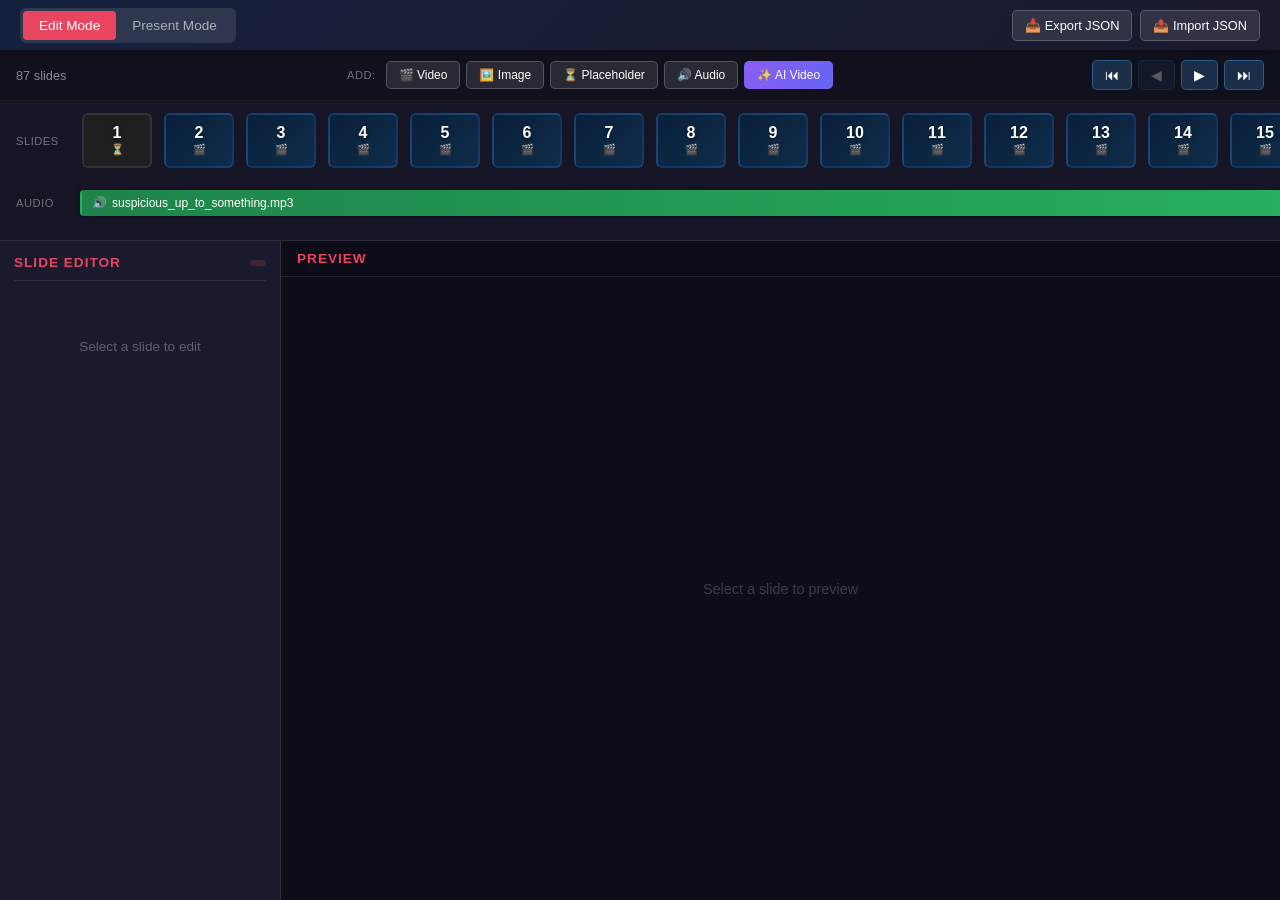
==== index.html @ 9a5fd5a0 "Add auto-advance option for video slides - Add checkbox to enable auto-advance when video finishes p" ====
<!DOCTYPE html>
<html lang="en">
<head>
  <meta charset="utf-8">
  <title>Simple Presentation App</title>
  <link rel="stylesheet" href="app.css">
</head>
<body>
  <!-- Mode Toggle and Controls -->
  <div id="controls">
    <div id="mode-toggle">
      <button id="editModeBtn" class="mode-btn active">Edit Mode</button>
      <button id="presentModeBtn" class="mode-btn">Present Mode</button>
    </div>
    <div id="present-controls" style="display: none;">
      <button id="startBtn">Start Presentation</button>
      <button id="presenterBtn">Open Presenter View</button>
      <div class="subtitle-settings">
        <label class="subtitle-toggle">
          <input type="checkbox" id="subtitlesEnabled">
          <span class="toggle-slider"></span>
          <span class="toggle-label">Live Subtitles</span>
        </label>
        <label class="subtitle-toggle offline-toggle">
          <input type="checkbox" id="offlineModeEnabled">
          <span class="toggle-slider small"></span>
          <span class="toggle-label small">Offline Mode</span>
        </label>
        <span id="subtitle-status" class="subtitle-status"></span>
      </div>
    </div>
    <div id="edit-controls">
      <button id="exportBtn">📥 Export JSON</button>
      <button id="importBtn">📤 Import JSON</button>
      <input type="file" id="importInput" accept=".json" style="display: none;">
    </div>
  </div>

  <!-- Edit Mode Container -->
  <div id="edit-mode">
    <!-- Top Section: Timeline -->
    <div id="timeline-section">
      <!-- Toolbar -->
      <div id="timeline-toolbar">
        <div id="toolbar-left">
          <span id="slide-count-display">0 slides</span>
        </div>
        <div id="toolbar-center">
          <div class="toolbar-group">
            <span class="toolbar-label">Add:</span>
            <button id="addVideoBtn" class="toolbar-btn video" title="Add Video Slide">🎬 Video</button>
            <button id="addImageBtn" class="toolbar-btn image" title="Add Image Slide">🖼️ Image</button>
            <button id="addPlaceholderBtn" class="toolbar-btn placeholder" title="Add Placeholder">⏳ Placeholder</button>
            <button id="addAudioBtn" class="toolbar-btn audio" title="Add Audio Track">🔊 Audio</button>
            <button id="generateVideoBtn" class="toolbar-btn ai-video" title="Generate AI Video">✨ AI Video</button>
          </div>
        </div>
        <div id="toolbar-right">
          <div class="toolbar-group" id="nav-controls">
            <button id="navFirstBtn" class="toolbar-btn nav" title="First slide">⏮</button>
            <button id="navPrevBtn" class="toolbar-btn nav" title="Previous slide">◀</button>
            <button id="navNextBtn" class="toolbar-btn nav" title="Next slide">▶</button>
            <button id="navLastBtn" class="toolbar-btn nav" title="Last slide">⏭</button>
          </div>
        </div>
      </div>
      
      <!-- Timeline Area -->
      <div id="timeline-scroll-area">
        <!-- Slides Row -->
        <div id="slides-row">
          <div class="timeline-row-label">Slides</div>
          <div id="slides-timeline"></div>
        </div>
        
        <!-- Audio Row -->
        <div id="audio-row">
          <div class="timeline-row-label">Audio</div>
          <div id="audio-timeline-wrapper">
            <div id="audio-timeline"></div>
          </div>
        </div>
      </div>
    </div>
    
    <!-- Bottom Section: Editor + Preview -->
    <div id="workspace-section">
      <!-- Editor Panel -->
      <div id="editor-panel">
        <div id="slide-editor">
          <div id="editor-header">
            <h2>Slide Editor</h2>
            <span id="slide-position-badge"></span>
          </div>
          <div id="editor-placeholder">
            <p>Select a slide to edit</p>
          </div>
          <form id="slide-form" style="display: none;">
            <div class="form-group">
              <label for="slide-type">Type</label>
              <select id="slide-type">
                <option value="video">Video</option>
                <option value="image">Image</option>
                <option value="placeholder">Placeholder</option>
              </select>
            </div>
            <div class="form-group" id="src-group">
              <label for="slide-src">Source Path</label>
              <input type="text" id="slide-src" placeholder="media/video/example.m4v">
            </div>
            <div class="form-group" id="placeholder-group" style="display: none;">
              <label for="placeholder-title">Title</label>
              <input type="text" id="placeholder-title" placeholder="Coming Soon...">
              <label for="placeholder-text" style="margin-top: 8px;">Body Text</label>
              <textarea id="placeholder-text" rows="3" placeholder="Additional text for the slide..."></textarea>
              <label for="placeholder-color" style="margin-top: 8px;">Background Color</label>
              <input type="color" id="placeholder-color" value="#333333">
              <button type="button" id="convertToVideoBtn" class="convert-video-btn">
                <span class="btn-icon">✨</span> Generate AI Video for this Slide
              </button>
            </div>
            <div class="form-group" id="zoompan-group" style="display: none;">
              <label class="checkbox-label">
                <input type="checkbox" id="slide-zoompan"> Slow zoom effect (Ken Burns)
              </label>
            </div>
            <div class="form-group">
              <label for="slide-notes">Speaker Notes</label>
              <textarea id="slide-notes" rows="4" placeholder="Speaker notes..."></textarea>
            </div>
            <div class="form-group" id="loop-group">
              <label class="checkbox-label">
                <input type="checkbox" id="slide-loop"> Loop media
              </label>
            </div>
            <div class="form-group" id="auto-advance-group" style="display: none;">
              <label class="checkbox-label">
                <input type="checkbox" id="slide-auto-advance"> Auto-advance when video ends
              </label>
              <p class="form-help-text">Automatically move to next slide when this video finishes playing</p>
            </div>
            <div class="form-group" id="video-volume-group" style="display: none;">
              <label for="video-volume">Volume</label>
              <div class="audio-volume-row">
                <input type="range" id="video-volume" min="0" max="200" value="100">
                <span id="video-volume-value">100%</span>
              </div>
              <p class="audio-volume-help">Adjust playback volume (0-200%)</p>
            </div>
            <div class="form-group" id="edit-video-group" style="display: none;">
              <button type="button" id="editVideoBtn" class="edit-video-btn">
                <span class="btn-icon">🎬</span> Edit Video
              </button>
            </div>
            <div class="form-actions">
              <button type="submit" class="save-btn">Save</button>
              <button type="button" id="deleteSlideBtn" class="delete-btn">Delete</button>
            </div>
          </form>
        </div>
        
        <!-- Audio Editor -->
        <div id="audio-editor" style="display: none;">
          <div id="editor-header">
            <h2>Audio Track</h2>
          </div>
          <form id="audio-form">
            <div class="form-group">
              <label for="audio-src">Source Path</label>
              <input type="text" id="audio-src" placeholder="media/audio/example.mp3">
            </div>
            <div class="form-row">
              <div class="form-group">
                <label for="audio-start">Start Slide</label>
                <input type="number" id="audio-start" min="1" value="1">
              </div>
              <div class="form-group">
                <label for="audio-end">End Slide</label>
                <input type="number" id="audio-end" min="1" value="1">
              </div>
            </div>
            <div class="form-group">
              <label class="checkbox-label">
                <input type="checkbox" id="audio-loop"> Loop
              </label>
            </div>
            <div class="form-group" id="audio-volume-group">
              <label for="audio-volume">Volume</label>
              <div class="audio-volume-row">
                <input type="range" id="audio-volume" min="0" max="200" value="100">
                <span id="audio-volume-value">100%</span>
              </div>
              <p class="audio-volume-help">Adjust playback volume (0-200%)</p>
            </div>
            <div class="form-group" id="audio-fade-group">
              <label>Audio Fades</label>
              <div class="audio-fade-row">
                <div class="audio-fade-control">
                  <label for="audio-fade-in">Fade In</label>
                  <div class="audio-fade-input-row">
                    <input type="number" id="audio-fade-in" min="0" max="10" step="0.1" value="0.5">
                    <span class="audio-fade-unit">sec</span>
                  </div>
                </div>
                <div class="audio-fade-control">
                  <label for="audio-fade-out">Fade Out</label>
                  <div class="audio-fade-input-row">
                    <input type="number" id="audio-fade-out" min="0" max="10" step="0.1" value="0.5">
                    <span class="audio-fade-unit">sec</span>
                  </div>
                </div>
              </div>
              <p class="audio-volume-help">Duration of volume transitions when audio starts/stops (0 = no fade)</p>
            </div>
            <div class="form-actions">
              <button type="submit" class="save-btn">Save</button>
              <button type="button" id="deleteAudioBtn" class="delete-btn">Delete</button>
            </div>
          </form>
        </div>
      </div>
      
      <!-- Preview Panel (Large) -->
      <div id="preview-panel">
        <div id="preview-header">
          <h2>Preview</h2>
        </div>
        <div id="preview-container">
          <p class="preview-placeholder">Select a slide to preview</p>
        </div>
        <!-- Audio Preview (shown when audio track selected) -->
        <div id="audio-preview-container" style="display: none;">
          <audio id="audio-preview" controls></audio>
        </div>
      </div>
    </div>
  </div>

  <!-- Main presentation container -->
  <div id="presentation">
    <!-- Slide content container -->
    <div id="slide-content"></div>
    <!-- Live subtitles overlay -->
    <div id="subtitle-overlay" class="subtitle-overlay" style="display: none;">
      <div id="subtitle-container" class="subtitle-container">
        <div id="subtitle-text" class="subtitle-text"></div>
      </div>
    </div>
  </div>

  <!-- API Key Dialog -->
  <div id="api-key-dialog" class="modal-overlay" style="display: none;">
    <div class="modal-content api-key-modal">
      <div class="modal-icon">🔑</div>
      <h2>Veo API Key Required</h2>
      <p>To generate videos with Veo, please enter your Google AI API key with billing enabled.</p>
      <p class="api-key-links">
        <a href="https://ai.google.dev/gemini-api/docs/billing" target="_blank" rel="noopener noreferrer">How to enable billing</a> | 
        <a href="https://ai.google.dev/gemini-api/docs/pricing#veo-3" target="_blank" rel="noopener noreferrer">Veo pricing</a>
      </p>
      <input type="password" id="api-key-input" placeholder="Enter your API key..." autocomplete="off">
      <div class="modal-actions">
        <button id="api-key-cancel" class="modal-btn cancel">Cancel</button>
        <button id="api-key-save" class="modal-btn primary">Save & Continue</button>
      </div>
    </div>
  </div>

  <!-- Video Generation Modal -->
  <div id="video-gen-modal" class="modal-overlay" style="display: none;">
    <div class="modal-content video-gen-modal">
      <div class="modal-header">
        <h2>🎬 Generate AI Video</h2>
        <button id="video-gen-close" class="modal-close-btn">&times;</button>
      </div>
      
      <!-- Idle State: Prompt Form -->
      <div id="vg-idle-state" class="vg-state">
        <div class="vg-form-group">
          <label for="vg-prompt">Video Prompt</label>
          <textarea id="vg-prompt" rows="3" placeholder="Describe the video you want to generate..."></textarea>
        </div>
        
        <div class="vg-options">
          <div class="vg-option-group">
            <label for="vg-model">Model</label>
            <select id="vg-model">
              <option value="veo-3.1-fast-generate-preview">Fast (Veo 3.1)</option>
              <option value="veo-3.1-generate-preview">High Quality (Veo 3.1)</option>
            </select>
          </div>
          <div class="vg-option-group">
            <label for="vg-aspect">Aspect Ratio</label>
            <select id="vg-aspect">
              <option value="16:9">Landscape (16:9)</option>
              <option value="9:16">Portrait (9:16)</option>
            </select>
          </div>
          <div class="vg-option-group">
            <label for="vg-resolution">Resolution</label>
            <select id="vg-resolution">
              <option value="720p">720p</option>
              <option value="1080p">1080p</option>
              <option value="4k">4K</option>
            </select>
          </div>
        </div>
        
        <div class="modal-actions">
          <button id="vg-generate-btn" class="modal-btn primary">
            <span class="btn-icon">✨</span> Generate Video
          </button>
        </div>
      </div>
      
      <!-- Loading State -->
      <div id="vg-loading-state" class="vg-state" style="display: none;">
        <div class="vg-loading">
          <div class="vg-spinner"></div>
          <h3>Generating your video...</h3>
          <p id="vg-loading-status">This may take a few minutes. Please wait.</p>
        </div>
      </div>
      
      <!-- Preview State -->
      <div id="vg-preview-state" class="vg-state" style="display: none;">
        <div class="vg-preview-container">
          <video id="vg-preview-video" controls autoplay loop></video>
        </div>
        <p class="vg-preview-info">Preview your generated video. Click "Add to Deck" to download and add it to your presentation.</p>
        <div class="modal-actions">
          <button id="vg-regenerate-btn" class="modal-btn secondary">
            <span class="btn-icon">🔄</span> Regenerate
          </button>
          <button id="vg-confirm-btn" class="modal-btn primary">
            <span class="btn-icon">✅</span> Add to Deck
          </button>
        </div>
      </div>
      
      <!-- Error State -->
      <div id="vg-error-state" class="vg-state" style="display: none;">
        <div class="vg-error">
          <div class="vg-error-icon">❌</div>
          <h3>Generation Failed</h3>
          <p id="vg-error-message">An error occurred while generating the video.</p>
        </div>
        <div class="modal-actions">
          <button id="vg-try-again-btn" class="modal-btn primary">Try Again</button>
        </div>
      </div>
    </div>
  </div>

  <!-- Add to Deck Confirmation Modal -->
  <div id="add-to-deck-modal" class="modal-overlay" style="display: none;">
    <div class="modal-content add-deck-modal">
      <div class="modal-icon">📁</div>
      <h2>Video Downloaded!</h2>
      <p>Your video has been downloaded to your Downloads folder.</p>
      <p class="add-deck-instructions">To add it to your presentation:</p>
      <ol class="add-deck-steps">
        <li>Move the downloaded video to <code>media/video/</code> folder</li>
        <li>Update the slide's source path to match the filename</li>
      </ol>
      <div class="vg-form-group">
        <label for="add-deck-filename">Suggested filename:</label>
        <input type="text" id="add-deck-filename" readonly>
      </div>
      <div class="modal-actions">
        <button id="add-deck-done-btn" class="modal-btn primary">Done</button>
      </div>
    </div>
  </div>

  <!-- Video Edit Modal -->
  <div id="video-edit-modal" class="modal-overlay" style="display: none;">
    <div class="modal-content video-edit-modal">
      <div class="modal-header">
        <h2>🎬 Edit Video</h2>
        <button id="video-edit-close" class="modal-close-btn">&times;</button>
      </div>
      
      <!-- Loading FFmpeg -->
      <div id="ve-loading-ffmpeg" class="ve-state">
        <div class="vg-loading">
          <div class="vg-spinner"></div>
          <h3>Loading FFmpeg...</h3>
          <p id="ve-ffmpeg-status">Initializing video editor...</p>
        </div>
      </div>
      
      <!-- Editor State -->
      <div id="ve-editor-state" class="ve-state" style="display: none;">
        <div class="ve-preview-section">
          <div class="ve-video-container">
            <video id="ve-preview-video" controls></video>
            <!-- Text overlay preview (draggable) -->
            <div id="ve-text-overlay" class="ve-text-overlay" style="display: none;">
              <span id="ve-text-overlay-content">Sample Text</span>
            </div>
          </div>
          <p class="ve-drag-hint" id="ve-drag-hint" style="display: none;">Drag the text to position it</p>
        </div>
        
        <div class="ve-controls">
          <!-- Text Overlay Section -->
          <div class="ve-section-header">
            <span class="ve-label-icon">✏️</span> Text Overlay
            <label class="ve-toggle-label">
              <input type="checkbox" id="ve-text-enabled">
              <span>Enable</span>
            </label>
          </div>
          
          <div id="ve-text-options" class="ve-text-options" style="display: none;">
            <div class="ve-control-group">
              <label for="ve-text-input">Text</label>
              <input type="text" id="ve-text-input" placeholder="Enter overlay text...">
            </div>
            
            <div class="ve-control-group">
              <label for="ve-font-family">Font</label>
              <select id="ve-font-family">
                <optgroup label="Sans-Serif">
                  <option value="Roboto-Bold.ttf">Roboto Bold</option>
                  <option value="Roboto-Regular.ttf">Roboto Regular</option>
                  <option value="OpenSans-Bold.ttf">Open Sans Bold</option>
                  <option value="Lato-Bold.ttf">Lato Bold</option>
                  <option value="Montserrat-Bold.ttf">Montserrat Bold</option>
                  <option value="Montserrat-Regular.ttf">Montserrat Regular</option>
                  <option value="SourceSansPro-Bold.ttf">Source Sans Bold</option>
                </optgroup>
                <optgroup label="Display">
                  <option value="Oswald-Bold.ttf">Oswald Bold</option>
                </optgroup>
                <optgroup label="Script">
                  <option value="Pacifico-Regular.ttf">Pacifico</option>
                </optgroup>
              </select>
            </div>
            
            <div class="ve-control-row ve-four-col">
              <div class="ve-control-group">
                <label for="ve-font-size">Size (px)</label>
                <input type="number" id="ve-font-size" min="12" max="200" value="48" step="1">
              </div>
              
              <div class="ve-control-group">
                <label for="ve-font-color">Color</label>
                <input type="color" id="ve-font-color" value="#ffffff">
              </div>
              
              <div class="ve-control-group">
                <label for="ve-border-size">Border</label>
                <input type="number" id="ve-border-size" min="0" max="10" value="3" step="1">
              </div>
              
              <div class="ve-control-group">
                <label class="ve-checkbox-label">
                  <input type="checkbox" id="ve-text-border" checked>
                  <span>On</span>
                </label>
              </div>
            </div>
            
            <div class="ve-control-row">
              <div class="ve-control-group">
                <label for="ve-text-x">X Position</label>
                <div class="ve-slider-row">
                  <input type="range" id="ve-text-x" min="0" max="100" value="50">
                  <span id="ve-text-x-value">50%</span>
                </div>
              </div>
              <div class="ve-control-group">
                <label for="ve-text-y">Y Position</label>
                <div class="ve-slider-row">
                  <input type="range" id="ve-text-y" min="0" max="100" value="50">
                  <span id="ve-text-y-value">50%</span>
                </div>
              </div>
            </div>
          </div>
        </div>
        
        <div class="modal-actions">
          <button id="ve-cancel-btn" class="modal-btn cancel">Cancel</button>
          <button id="ve-apply-btn" class="modal-btn primary">
            <span class="btn-icon">⚙️</span> Apply & Download
          </button>
        </div>
        <p class="ve-help-text">Enable text overlay and click Apply to process the video with FFmpeg. Volume can be adjusted in the slide editor.</p>
      </div>
      
      <!-- Processing State -->
      <div id="ve-processing-state" class="ve-state" style="display: none;">
        <div class="vg-loading">
          <div class="vg-spinner"></div>
          <h3>Processing Video...</h3>
          <p id="ve-processing-status">This may take a few minutes depending on video length.</p>
          <div class="ve-progress-bar">
            <div id="ve-progress-fill" class="ve-progress-fill"></div>
          </div>
          <span id="ve-progress-text">0%</span>
        </div>
      </div>
      
      <!-- Complete State -->
      <div id="ve-complete-state" class="ve-state" style="display: none;">
        <div class="ve-complete">
          <div class="modal-icon">✅</div>
          <h3>Video Processed!</h3>
          <p>Your edited video has been downloaded.</p>
          <p class="ve-complete-instructions">Replace the original video file with the downloaded one to apply changes.</p>
          <div class="vg-form-group">
            <label>Original file location:</label>
            <input type="text" id="ve-original-path" readonly>
          </div>
        </div>
        <div class="modal-actions">
          <button id="ve-done-btn" class="modal-btn primary">Done</button>
        </div>
      </div>
      
      <!-- Error State -->
      <div id="ve-error-state" class="ve-state" style="display: none;">
        <div class="vg-error">
          <div class="vg-error-icon">❌</div>
          <h3>Processing Failed</h3>
          <p id="ve-error-message">An error occurred while processing the video.</p>
        </div>
        <div class="modal-actions">
          <button id="ve-error-retry-btn" class="modal-btn primary">Try Again</button>
        </div>
      </div>
    </div>
  </div>

  <!-- FFmpeg.wasm for video/audio editing (local files) -->
  <script src="lib/ffmpeg/ffmpeg.js"></script>
  
  
  <!-- Live subtitles using Whisper + WebGPU (offline capable) -->
  <script src="subtitles.js"></script>
  
  <script src="app.js"></script>
</body>
</html>
---- app.css ----
/* Global Styles */
html, body {
  margin: 0;
  padding: 0;
  height: 100%;
  width: 100%;
  font-family: -apple-system, BlinkMacSystemFont, 'Segoe UI', Roboto, Oxygen, Ubuntu, sans-serif;
  box-sizing: border-box;
}

*, *::before, *::after {
  box-sizing: inherit;
}

body {
  background-color: #1a1a2e;
  color: white;
}

/* ============================================
   Top Controls Bar
   ============================================ */
#controls {
  position: fixed;
  top: 0;
  left: 0;
  right: 0;
  z-index: 3000;
  background: linear-gradient(135deg, #16213e 0%, #1a1a2e 100%);
  padding: 10px 20px;
  display: flex;
  align-items: center;
  gap: 20px;
  box-shadow: 0 2px 10px rgba(0, 0, 0, 0.3);
  height: 50px;
}

#mode-toggle {
  display: flex;
  background: rgba(255, 255, 255, 0.1);
  border-radius: 6px;
  padding: 3px;
}

.mode-btn {
  padding: 7px 16px;
  font-size: 0.85rem;
  cursor: pointer;
  border: none;
  background: transparent;
  color: rgba(255, 255, 255, 0.6);
  border-radius: 4px;
  transition: all 0.2s ease;
  font-weight: 500;
}

.mode-btn:hover {
  color: white;
}

.mode-btn.active {
  background: #e94560;
  color: white;
}

#present-controls, #edit-controls {
  display: flex;
  gap: 8px;
  margin-left: auto;
}

#controls button:not(.mode-btn) {
  padding: 7px 12px;
  font-size: 0.8rem;
  cursor: pointer;
  background: rgba(255, 255, 255, 0.1);
  border: 1px solid rgba(255, 255, 255, 0.2);
  color: white;
  border-radius: 5px;
  transition: all 0.2s ease;
}

#controls button:not(.mode-btn):hover {
  background: rgba(255, 255, 255, 0.2);
}

/* ============================================
   Edit Mode - Vertical Stack Layout
   ============================================ */
#edit-mode {
  display: flex;
  flex-direction: column;
  padding-top: 50px;
  height: 100vh;
  overflow: hidden;
}

#edit-mode h2 {
  margin: 0;
  font-size: 0.85rem;
  color: #e94560;
  text-transform: uppercase;
  letter-spacing: 1px;
}

/* ============================================
   Timeline Section (Top)
   ============================================ */
#timeline-section {
  flex-shrink: 0;
  background: rgba(0, 0, 0, 0.2);
  border-bottom: 1px solid rgba(255, 255, 255, 0.1);
}

/* Toolbar */
#timeline-toolbar {
  display: flex;
  align-items: center;
  justify-content: space-between;
  padding: 10px 16px;
  background: rgba(0, 0, 0, 0.2);
  border-bottom: 1px solid rgba(255, 255, 255, 0.05);
}

#toolbar-left, #toolbar-center, #toolbar-right {
  display: flex;
  align-items: center;
  gap: 10px;
}

#toolbar-left {
  min-width: 100px;
}

#toolbar-center {
  flex: 1;
  justify-content: center;
}

#toolbar-right {
  min-width: 200px;
  justify-content: flex-end;
}

#slide-count-display {
  font-size: 0.8rem;
  color: rgba(255, 255, 255, 0.5);
}

.toolbar-group {
  display: flex;
  align-items: center;
  gap: 6px;
}

.toolbar-label {
  font-size: 0.7rem;
  color: rgba(255, 255, 255, 0.4);
  text-transform: uppercase;
  letter-spacing: 0.5px;
  margin-right: 4px;
}

.toolbar-btn {
  padding: 6px 12px;
  font-size: 0.75rem;
  cursor: pointer;
  background: rgba(255, 255, 255, 0.1);
  border: 1px solid rgba(255, 255, 255, 0.2);
  color: white;
  border-radius: 5px;
  transition: all 0.15s ease;
  white-space: nowrap;
}

.toolbar-btn:hover {
  background: rgba(255, 255, 255, 0.2);
}

.toolbar-btn.video:hover { background: #e94560; border-color: #e94560; }
.toolbar-btn.image:hover { background: #3498db; border-color: #3498db; }
.toolbar-btn.placeholder:hover { background: #9b59b6; border-color: #9b59b6; }
.toolbar-btn.audio:hover { background: #27ae60; border-color: #27ae60; }

.toolbar-btn.nav {
  padding: 6px 12px;
  font-size: 0.9rem;
  background: rgba(66, 165, 245, 0.2);
  border-color: rgba(66, 165, 245, 0.4);
}

.toolbar-btn.nav:hover {
  background: #42a5f5;
  border-color: #42a5f5;
}

.toolbar-btn.nav:disabled {
  opacity: 0.3;
  cursor: not-allowed;
}

.toolbar-btn.nav:disabled:hover {
  background: rgba(66, 165, 245, 0.2);
  border-color: rgba(66, 165, 245, 0.4);
}

/* Timeline Scroll Area */
#timeline-scroll-area {
  overflow-x: auto;
  overflow-y: hidden;
  padding: 12px 16px;
}

#slides-row, #audio-row {
  display: flex;
  align-items: center;
  min-height: 50px;
}

#slides-row {
  margin-bottom: 10px;
}

.timeline-row-label {
  width: 60px;
  flex-shrink: 0;
  font-size: 0.7rem;
  color: rgba(255, 255, 255, 0.4);
  text-transform: uppercase;
  letter-spacing: 0.5px;
}

/* Slides Timeline */
#slides-timeline {
  display: flex;
  gap: 6px;
}

.slide-block {
  width: 70px;
  height: 55px;
  background: linear-gradient(135deg, #0f3460 0%, #1a4a7a 100%);
  border: 2px solid transparent;
  border-radius: 6px;
  display: flex;
  flex-direction: column;
  align-items: center;
  justify-content: center;
  cursor: grab;
  transition: all 0.15s ease;
  flex-shrink: 0;
  position: relative;
  user-select: none;
  overflow: hidden;
  background-size: cover;
  background-position: center;
}

.slide-block .block-overlay {
  position: absolute;
  top: 0;
  left: 0;
  right: 0;
  bottom: 0;
  background: rgba(0, 0, 0, 0.4);
  display: flex;
  flex-direction: column;
  align-items: center;
  justify-content: center;
  transition: background 0.15s ease;
}

.slide-block:hover .block-overlay {
  background: rgba(0, 0, 0, 0.2);
}

.slide-block:active {
  cursor: grabbing;
}

.slide-block:hover {
  transform: translateY(-2px);
  box-shadow: 0 4px 12px rgba(0, 0, 0, 0.3);
}

.slide-block.selected {
  border-color: #42a5f5;
  box-shadow: 0 0 0 3px rgba(66, 165, 245, 0.4), 0 4px 15px rgba(66, 165, 245, 0.3);
  transform: translateY(-2px);
}

.slide-block.selected .block-overlay {
  background: rgba(66, 165, 245, 0.3);
}

.slide-block.dragging {
  opacity: 0.4;
  transform: scale(0.9);
}

/* Drop zone indicators between slides */
.drop-indicator {
  width: 4px;
  height: 55px;
  background: #4caf50;
  border-radius: 2px;
  flex-shrink: 0;
  opacity: 0;
  transition: opacity 0.15s ease;
  margin: 0 -2px;
  position: relative;
  z-index: 10;
}

.drop-indicator.visible {
  opacity: 1;
  box-shadow: 0 0 10px rgba(76, 175, 80, 0.6);
}

.slide-block .block-number {
  font-size: 1rem;
  font-weight: bold;
  line-height: 1;
  text-shadow: 0 1px 3px rgba(0,0,0,0.5);
  position: relative;
  z-index: 1;
}

.slide-block .block-icon {
  font-size: 0.65rem;
  margin-top: 2px;
  position: relative;
  z-index: 1;
}

/* Audio Timeline */
#audio-timeline-wrapper {
  flex: 1;
  position: relative;
  min-height: 30px;
  background: rgba(0, 0, 0, 0.15);
  border-radius: 6px;
}

#audio-timeline {
  position: relative;
  height: 30px;
}

.audio-track {
  height: 26px;
  background: linear-gradient(90deg, #1e8449, #27ae60);
  border-radius: 4px;
  position: absolute;
  top: 2px;
  cursor: pointer;
  display: flex;
  align-items: center;
  padding: 0 10px;
  font-size: 0.75rem;
  color: white;
  transition: all 0.15s ease;
  border: 2px solid transparent;
  white-space: nowrap;
  overflow: hidden;
}

.audio-track:hover {
  filter: brightness(1.1);
}

.audio-track.selected {
  border-color: white;
  box-shadow: 0 0 0 2px rgba(255, 255, 255, 0.3);
}

.audio-track .audio-icon {
  margin-right: 5px;
}

.audio-track .audio-label {
  overflow: hidden;
  text-overflow: ellipsis;
}

/* ============================================
   Workspace Section (Bottom) - Editor + Preview
   ============================================ */
#workspace-section {
  flex: 1;
  display: flex;
  gap: 1px;
  background: rgba(255, 255, 255, 0.1);
  min-height: 0;
  overflow: hidden;
}

/* Editor Panel */
#editor-panel {
  width: 280px;
  flex-shrink: 0;
  background: #1a1a2e;
  display: flex;
  flex-direction: column;
  overflow: hidden;
}

#slide-editor,
#audio-editor {
  flex: 1;
  padding: 14px;
  overflow-y: auto;
}

#editor-header {
  display: flex;
  align-items: center;
  justify-content: space-between;
  margin-bottom: 14px;
  padding-bottom: 10px;
  border-bottom: 1px solid rgba(255, 255, 255, 0.1);
}

#slide-position-badge {
  font-size: 0.7rem;
  background: rgba(233, 69, 96, 0.2);
  color: #e94560;
  padding: 3px 8px;
  border-radius: 10px;
}

#editor-placeholder {
  text-align: center;
  padding: 30px 15px;
  color: rgba(255, 255, 255, 0.3);
  font-size: 0.85rem;
}

#slide-form,
#audio-form {
  display: flex;
  flex-direction: column;
  gap: 12px;
}

.form-group {
  display: flex;
  flex-direction: column;
  gap: 5px;
}

.form-row {
  display: flex;
  gap: 10px;
}

.form-row .form-group {
  flex: 1;
}

.form-group label {
  font-size: 0.75rem;
  color: rgba(255, 255, 255, 0.5);
  font-weight: 500;
}

.form-group input[type="text"],
.form-group input[type="number"],
.form-group input[type="color"],
.form-group select,
.form-group textarea {
  padding: 8px 10px;
  font-size: 0.8rem;
  background: rgba(0, 0, 0, 0.3);
  border: 1px solid rgba(255, 255, 255, 0.1);
  color: white;
  border-radius: 5px;
  transition: all 0.15s ease;
}

.form-group input:focus,
.form-group select:focus,
.form-group textarea:focus {
  outline: none;
  border-color: #e94560;
}

.form-group input[type="color"] {
  padding: 3px;
  height: 32px;
  cursor: pointer;
}

.form-group select {
  cursor: pointer;
}

.form-group select option {
  background: #1a1a2e;
}

.checkbox-label {
  flex-direction: row !important;
  align-items: center;
  cursor: pointer;
  font-size: 0.8rem;
  color: rgba(255, 255, 255, 0.7);
}

.checkbox-label input[type="checkbox"] {
  width: 14px;
  height: 14px;
  margin-right: 6px;
  cursor: pointer;
}

.form-help-text {
  font-size: 0.7rem;
  color: rgba(255, 255, 255, 0.4);
  margin: 4px 0 0 0;
  line-height: 1.4;
}

/* Audio preview in main preview area */
#audio-preview-container {
  padding: 20px;
  background: rgba(39, 174, 96, 0.1);
  border-top: 1px solid rgba(39, 174, 96, 0.3);
}

#audio-preview {
  width: 100%;
  height: 50px;
  border-radius: 8px;
}

.form-actions {
  display: flex;
  gap: 8px;
  margin-top: 4px;
}

.save-btn {
  flex: 1;
  padding: 9px;
  font-size: 0.8rem;
  background: #e94560;
  border: none;
  color: white;
  border-radius: 5px;
  cursor: pointer;
  font-weight: 500;
  transition: all 0.15s ease;
}

.save-btn:hover {
  background: #d63d56;
}

.delete-btn {
  padding: 9px 14px;
  font-size: 0.8rem;
  background: transparent;
  border: 1px solid rgba(231, 76, 60, 0.4);
  color: #e74c3c;
  border-radius: 5px;
  cursor: pointer;
  transition: all 0.15s ease;
}

.delete-btn:hover {
  background: #e74c3c;
  color: white;
  border-color: #e74c3c;
}

/* Preview Panel (Large) */
#preview-panel {
  flex: 1;
  background: #0d0d1a;
  display: flex;
  flex-direction: column;
  min-width: 0;
}

#preview-header {
  padding: 10px 16px;
  border-bottom: 1px solid rgba(255, 255, 255, 0.1);
  flex-shrink: 0;
}

#preview-header h2 {
  margin: 0;
}

#preview-container {
  flex: 1;
  display: flex;
  align-items: center;
  justify-content: center;
  padding: 20px;
  min-height: 0;
}

#preview-container .preview-placeholder {
  color: rgba(255, 255, 255, 0.2);
  font-size: 0.9rem;
}

#preview-container video,
#preview-container img {
  max-width: 100%;
  max-height: 100%;
  object-fit: contain;
  border-radius: 4px;
}

#preview-container .placeholder-preview {
  width: 100%;
  height: 100%;
  max-width: 600px;
  max-height: 400px;
  display: flex;
  flex-direction: column;
  align-items: center;
  justify-content: center;
  color: white;
  text-align: center;
  border-radius: 8px;
}

#preview-container .placeholder-preview h3 {
  margin: 0 0 10px 0;
  font-size: 1.5rem;
}

#preview-container .placeholder-preview p {
  margin: 0;
  opacity: 0.5;
}

/* ============================================
   Main Presentation Container
   ============================================ */
#presentation {
  display: none;
  width: 100vw;
  height: 100vh;
  justify-content: center;
  align-items: center;
  background-color: black;
}

#presentation.active {
  display: flex;
}

/* Slide content container */
#slide-content {
  width: 100%;
  height: 100%;
  display: flex;
  justify-content: center;
  align-items: center;
}

#presentation img,
#presentation video,
#slide-content img,
#slide-content video {
  width: 100%;
  height: 100%;
  object-fit: contain;
}

#presentation img.zoompan,
#slide-content img.zoompan {
  animation: kenburns 15s ease-in-out infinite alternate;
  object-fit: cover;
}

@keyframes kenburns {
  0% {
    transform: scale(1) translate(0, 0);
  }
  100% {
    transform: scale(1.2) translate(-2%, -2%);
  }
}

#presentation .placeholder-slide,
#slide-content .placeholder-slide {
  width: 100%;
  height: 100%;
  display: flex;
  flex-direction: column;
  align-items: center;
  justify-content: center;
  color: white;
  text-align: center;
}

#presentation .placeholder-slide h1,
#slide-content .placeholder-slide h1 {
  font-size: 3rem;
  margin: 0 0 20px 0;
}

#presentation .placeholder-slide p,
#slide-content .placeholder-slide p {
  font-size: 1.5rem;
  opacity: 0.6;
}

body.present-mode #edit-mode {
  display: none;
}

body.present-mode #presentation {
  display: flex;
}

body.present-mode #controls {
  display: none;
}

/* ============================================
   Presenter View
   ============================================ */
#presenter-info {
  padding: 10px;
}

#presenter-info h2,
#presenter-info h3 {
  margin: 5px 0;
}

.preview {
  border: 1px solid #ccc;
  padding: 5px;
  margin: 5px 0;
  background-color: #fff;
  max-width: 500px;
  max-height: 300px;
  overflow: auto;
}

/* ============================================
   Scrollbars
   ============================================ */
::-webkit-scrollbar {
  width: 6px;
  height: 6px;
}

::-webkit-scrollbar-track {
  background: rgba(255, 255, 255, 0.02);
}

::-webkit-scrollbar-thumb {
  background: rgba(255, 255, 255, 0.15);
  border-radius: 3px;
}

::-webkit-scrollbar-thumb:hover {
  background: rgba(255, 255, 255, 0.25);
}

/* ============================================
   Responsive
   ============================================ */
@media (max-width: 700px) {
  #workspace-section {
    flex-direction: column;
  }
  
  #editor-panel {
    width: 100%;
    max-height: 40vh;
  }
}

/* ============================================
   AI Video Generation Button
   ============================================ */
.toolbar-btn.ai-video {
  background: linear-gradient(135deg, #8b5cf6, #6366f1);
  border-color: rgba(139, 92, 246, 0.5);
  font-weight: 500;
}

.toolbar-btn.ai-video:hover {
  background: linear-gradient(135deg, #7c3aed, #4f46e5);
  border-color: #7c3aed;
  box-shadow: 0 0 15px rgba(139, 92, 246, 0.4);
}

/* Convert Placeholder to Video Button */
.convert-video-btn {
  width: 100%;
  margin-top: 16px;
  padding: 12px 16px;
  font-size: 0.85rem;
  font-weight: 500;
  background: linear-gradient(135deg, #8b5cf6, #6366f1);
  border: none;
  color: white;
  border-radius: 8px;
  cursor: pointer;
  display: flex;
  align-items: center;
  justify-content: center;
  gap: 8px;
  transition: all 0.15s ease;
}

.convert-video-btn:hover {
  background: linear-gradient(135deg, #7c3aed, #4f46e5);
  transform: translateY(-1px);
  box-shadow: 0 4px 15px rgba(139, 92, 246, 0.4);
}

.convert-video-btn .btn-icon {
  font-size: 1.1rem;
}

/* ============================================
   Modal Overlay & Base Styles
   ============================================ */
.modal-overlay {
  position: fixed;
  inset: 0;
  background: rgba(0, 0, 0, 0.85);
  display: flex;
  align-items: center;
  justify-content: center;
  z-index: 5000;
  padding: 20px;
  animation: fadeIn 0.2s ease;
}

@keyframes fadeIn {
  from { opacity: 0; }
  to { opacity: 1; }
}

.modal-content {
  background: linear-gradient(145deg, #1e1e2e, #252538);
  border: 1px solid rgba(255, 255, 255, 0.1);
  border-radius: 16px;
  box-shadow: 0 25px 50px rgba(0, 0, 0, 0.5);
  max-width: 560px;
  width: 100%;
  animation: slideUp 0.3s ease;
}

@keyframes slideUp {
  from { 
    opacity: 0;
    transform: translateY(20px);
  }
  to { 
    opacity: 1;
    transform: translateY(0);
  }
}

.modal-content h2 {
  font-size: 1.4rem;
  color: white;
  margin: 0 0 12px 0;
}

.modal-content p {
  color: rgba(255, 255, 255, 0.7);
  font-size: 0.9rem;
  line-height: 1.5;
  margin: 8px 0;
}

.modal-icon {
  font-size: 3rem;
  text-align: center;
  margin-bottom: 16px;
}

.modal-header {
  display: flex;
  align-items: center;
  justify-content: space-between;
  padding: 20px 24px;
  border-bottom: 1px solid rgba(255, 255, 255, 0.1);
}

.modal-header h2 {
  margin: 0;
}

.modal-close-btn {
  background: none;
  border: none;
  color: rgba(255, 255, 255, 0.5);
  font-size: 1.8rem;
  cursor: pointer;
  padding: 0;
  line-height: 1;
  transition: color 0.15s ease;
}

.modal-close-btn:hover {
  color: white;
}

.modal-actions {
  display: flex;
  gap: 12px;
  justify-content: flex-end;
  margin-top: 20px;
}

.modal-btn {
  padding: 10px 20px;
  font-size: 0.9rem;
  font-weight: 500;
  border-radius: 8px;
  cursor: pointer;
  transition: all 0.15s ease;
  display: flex;
  align-items: center;
  gap: 8px;
}

.modal-btn.primary {
  background: linear-gradient(135deg, #8b5cf6, #6366f1);
  border: none;
  color: white;
}

.modal-btn.primary:hover {
  background: linear-gradient(135deg, #7c3aed, #4f46e5);
  transform: translateY(-1px);
  box-shadow: 0 4px 15px rgba(139, 92, 246, 0.4);
}

.modal-btn.secondary {
  background: rgba(255, 255, 255, 0.1);
  border: 1px solid rgba(255, 255, 255, 0.2);
  color: white;
}

.modal-btn.secondary:hover {
  background: rgba(255, 255, 255, 0.2);
}

.modal-btn.cancel {
  background: transparent;
  border: 1px solid rgba(255, 255, 255, 0.2);
  color: rgba(255, 255, 255, 0.7);
}

.modal-btn.cancel:hover {
  background: rgba(255, 255, 255, 0.1);
  color: white;
}

.btn-icon {
  font-size: 1.1rem;
}

/* ============================================
   API Key Dialog
   ============================================ */
.api-key-modal {
  padding: 32px;
  text-align: center;
}

.api-key-links {
  font-size: 0.8rem;
  margin-bottom: 20px;
}

.api-key-links a {
  color: #8b5cf6;
  text-decoration: none;
}

.api-key-links a:hover {
  text-decoration: underline;
}

#api-key-input {
  width: 100%;
  padding: 12px 16px;
  font-size: 0.95rem;
  background: rgba(0, 0, 0, 0.3);
  border: 1px solid rgba(255, 255, 255, 0.2);
  border-radius: 8px;
  color: white;
  margin-bottom: 8px;
  transition: all 0.15s ease;
}

#api-key-input:focus {
  outline: none;
  border-color: #8b5cf6;
  box-shadow: 0 0 0 3px rgba(139, 92, 246, 0.2);
}

/* ============================================
   Video Generation Modal
   ============================================ */
.video-gen-modal {
  max-width: 640px;
}

.vg-state {
  padding: 24px;
}

.vg-form-group {
  margin-bottom: 16px;
}

.vg-form-group label {
  display: block;
  font-size: 0.8rem;
  color: rgba(255, 255, 255, 0.6);
  margin-bottom: 6px;
  font-weight: 500;
}

.vg-form-group textarea,
.vg-form-group input[type="text"] {
  width: 100%;
  padding: 12px 14px;
  font-size: 0.95rem;
  background: rgba(0, 0, 0, 0.3);
  border: 1px solid rgba(255, 255, 255, 0.15);
  border-radius: 10px;
  color: white;
  resize: vertical;
  font-family: inherit;
  transition: all 0.15s ease;
}

.vg-form-group textarea:focus,
.vg-form-group input[type="text"]:focus {
  outline: none;
  border-color: #8b5cf6;
  box-shadow: 0 0 0 3px rgba(139, 92, 246, 0.15);
}

.vg-form-group input[readonly] {
  background: rgba(0, 0, 0, 0.2);
  cursor: text;
}

.vg-options {
  display: grid;
  grid-template-columns: repeat(3, 1fr);
  gap: 12px;
  margin-bottom: 16px;
}

.vg-option-group label {
  display: block;
  font-size: 0.75rem;
  color: rgba(255, 255, 255, 0.5);
  margin-bottom: 6px;
  text-transform: uppercase;
  letter-spacing: 0.5px;
}

.vg-option-group select {
  width: 100%;
  padding: 10px 12px;
  font-size: 0.85rem;
  background: rgba(0, 0, 0, 0.3);
  border: 1px solid rgba(255, 255, 255, 0.15);
  border-radius: 8px;
  color: white;
  cursor: pointer;
  transition: all 0.15s ease;
}

.vg-option-group select:focus {
  outline: none;
  border-color: #8b5cf6;
}

.vg-option-group select option {
  background: #1e1e2e;
}

/* Loading State */
.vg-loading {
  text-align: center;
  padding: 40px 20px;
}

.vg-spinner {
  width: 60px;
  height: 60px;
  border: 4px solid rgba(139, 92, 246, 0.2);
  border-top-color: #8b5cf6;
  border-radius: 50%;
  margin: 0 auto 24px;
  animation: spin 1s linear infinite;
}

@keyframes spin {
  to { transform: rotate(360deg); }
}

.vg-loading h3 {
  color: white;
  font-size: 1.2rem;
  margin: 0 0 8px 0;
}

.vg-loading p {
  color: rgba(255, 255, 255, 0.5);
  font-size: 0.9rem;
  margin: 0;
}

/* Preview State */
.vg-preview-container {
  background: black;
  border-radius: 12px;
  overflow: hidden;
  box-shadow: 0 0 30px rgba(139, 92, 246, 0.2);
  border: 1px solid rgba(139, 92, 246, 0.3);
  margin-bottom: 16px;
}

.vg-preview-container video {
  width: 100%;
  max-height: 350px;
  display: block;
}

.vg-preview-info {
  text-align: center;
  font-size: 0.85rem;
  color: rgba(255, 255, 255, 0.5);
  margin-bottom: 8px;
}

/* Error State */
.vg-error {
  text-align: center;
  padding: 30px 20px;
}

.vg-error-icon {
  font-size: 3.5rem;
  margin-bottom: 16px;
}

.vg-error h3 {
  color: #f87171;
  font-size: 1.3rem;
  margin: 0 0 12px 0;
}

.vg-error p {
  color: rgba(248, 113, 113, 0.8);
  font-size: 0.9rem;
  margin: 0;
}

/* ============================================
   Add to Deck Modal
   ============================================ */
.add-deck-modal {
  padding: 32px;
  text-align: center;
}

.add-deck-instructions {
  color: rgba(255, 255, 255, 0.8);
  font-weight: 500;
  margin-top: 16px;
}

.add-deck-steps {
  text-align: left;
  margin: 12px 0 20px;
  padding-left: 24px;
  color: rgba(255, 255, 255, 0.7);
}

.add-deck-steps li {
  margin: 8px 0;
  line-height: 1.5;
}

.add-deck-steps code {
  background: rgba(139, 92, 246, 0.2);
  padding: 2px 8px;
  border-radius: 4px;
  font-size: 0.85rem;
  color: #a78bfa;
}

/* ============================================
   Responsive for Video Gen Modal
   ============================================ */
@media (max-width: 600px) {
  .vg-options {
    grid-template-columns: 1fr;
  }
  
  .modal-content {
    margin: 10px;
    max-height: 90vh;
    overflow-y: auto;
  }
}

/* ============================================
   Video Edit Modal
   ============================================ */
.video-edit-modal {
  max-width: 700px;
}

.ve-state {
  padding: 24px;
}

.ve-preview-section {
  margin-bottom: 20px;
}

.ve-video-container {
  position: relative;
  background: black;
  border-radius: 12px;
  overflow: hidden;
  box-shadow: 0 0 20px rgba(0, 0, 0, 0.4);
}

.ve-preview-section video {
  width: 100%;
  max-height: 300px;
  display: block;
}

/* Draggable text overlay preview */
.ve-text-overlay {
  position: absolute;
  cursor: move;
  padding: 8px 16px;
  border: 2px dashed rgba(255, 255, 255, 0.5);
  border-radius: 4px;
  background: rgba(0, 0, 0, 0.3);
  user-select: none;
  transition: border-color 0.15s ease;
  transform: translate(-50%, -50%);
  white-space: nowrap;
}

.ve-text-overlay:hover {
  border-color: rgba(139, 92, 246, 0.8);
}

.ve-text-overlay.dragging {
  border-color: #8b5cf6;
  background: rgba(139, 92, 246, 0.2);
}

#ve-text-overlay-content {
  text-shadow: 2px 2px 4px rgba(0, 0, 0, 0.8);
  font-weight: bold;
}

.ve-drag-hint {
  text-align: center;
  font-size: 0.75rem;
  color: rgba(255, 255, 255, 0.4);
  margin: 8px 0 0 0;
}

.ve-checkbox-label {
  display: flex;
  align-items: center;
  gap: 6px;
  cursor: pointer;
  padding-top: 18px;
}

.ve-checkbox-label input[type="checkbox"] {
  width: 16px;
  height: 16px;
  cursor: pointer;
}

.ve-checkbox-label span {
  font-size: 0.8rem;
  color: rgba(255, 255, 255, 0.7);
}

.ve-controls {
  display: flex;
  flex-direction: column;
  gap: 16px;
}

.ve-control-group {
  display: flex;
  flex-direction: column;
  gap: 6px;
}

.ve-control-group label {
  font-size: 0.8rem;
  color: rgba(255, 255, 255, 0.6);
  font-weight: 500;
  display: flex;
  align-items: center;
  gap: 6px;
}

.ve-label-icon {
  font-size: 1rem;
}

.ve-slider-row {
  display: flex;
  align-items: center;
  gap: 12px;
}

.ve-slider-row input[type="range"] {
  flex: 1;
  height: 6px;
  -webkit-appearance: none;
  appearance: none;
  background: rgba(255, 255, 255, 0.1);
  border-radius: 3px;
  cursor: pointer;
}

.ve-slider-row input[type="range"]::-webkit-slider-thumb {
  -webkit-appearance: none;
  appearance: none;
  width: 18px;
  height: 18px;
  background: #8b5cf6;
  border-radius: 50%;
  cursor: pointer;
  transition: all 0.15s ease;
}

.ve-slider-row input[type="range"]::-webkit-slider-thumb:hover {
  background: #a78bfa;
  transform: scale(1.1);
}

.ve-slider-row span {
  min-width: 50px;
  text-align: right;
  font-size: 0.85rem;
  color: rgba(255, 255, 255, 0.8);
  font-weight: 500;
}

.ve-section-header {
  display: flex;
  align-items: center;
  gap: 8px;
  font-size: 0.9rem;
  color: rgba(255, 255, 255, 0.8);
  font-weight: 500;
  padding: 12px 0 8px;
  border-top: 1px solid rgba(255, 255, 255, 0.1);
  margin-top: 8px;
}

.ve-toggle-label {
  margin-left: auto;
  display: flex;
  align-items: center;
  gap: 6px;
  font-size: 0.75rem;
  color: rgba(255, 255, 255, 0.5);
  cursor: pointer;
}

.ve-toggle-label input[type="checkbox"] {
  width: 14px;
  height: 14px;
  cursor: pointer;
}

.ve-text-options {
  display: flex;
  flex-direction: column;
  gap: 12px;
  padding: 12px;
  background: rgba(0, 0, 0, 0.2);
  border-radius: 8px;
}

.ve-control-row {
  display: grid;
  grid-template-columns: 1fr 1fr;
  gap: 12px;
}

.ve-control-row.ve-three-col {
  grid-template-columns: 1fr 1fr 80px;
}

.ve-control-row.ve-four-col {
  grid-template-columns: 1fr 1fr 1fr 60px;
}

.ve-control-group input[type="text"],
.ve-control-group select {
  padding: 10px 12px;
  font-size: 0.85rem;
  background: rgba(0, 0, 0, 0.3);
  border: 1px solid rgba(255, 255, 255, 0.15);
  border-radius: 8px;
  color: white;
  transition: all 0.15s ease;
}

.ve-control-group input[type="text"]:focus,
.ve-control-group select:focus {
  outline: none;
  border-color: #8b5cf6;
}

.ve-control-group select option {
  background: #1e1e2e;
}

.ve-control-group input[type="color"] {
  width: 100%;
  height: 38px;
  padding: 4px;
  background: rgba(0, 0, 0, 0.3);
  border: 1px solid rgba(255, 255, 255, 0.15);
  border-radius: 8px;
  cursor: pointer;
}


/* Progress bar */
.ve-progress-bar {
  width: 100%;
  height: 8px;
  background: rgba(255, 255, 255, 0.1);
  border-radius: 4px;
  overflow: hidden;
  margin-top: 16px;
}

.ve-progress-fill {
  height: 100%;
  background: linear-gradient(90deg, #8b5cf6, #6366f1);
  border-radius: 4px;
  width: 0%;
  transition: width 0.3s ease;
}

#ve-progress-text {
  display: block;
  text-align: center;
  font-size: 0.85rem;
  color: rgba(255, 255, 255, 0.6);
  margin-top: 8px;
}

/* Complete state */
.ve-complete {
  text-align: center;
  padding: 20px;
}

.ve-complete h3 {
  color: #4ade80;
  font-size: 1.3rem;
  margin: 0 0 12px 0;
}

.ve-complete p {
  color: rgba(255, 255, 255, 0.7);
  margin: 8px 0;
}

.ve-complete-instructions {
  font-size: 0.85rem;
  color: rgba(255, 255, 255, 0.5) !important;
  margin-top: 16px !important;
}

/* Edit Video Button */
.edit-video-btn {
  width: 100%;
  padding: 12px 16px;
  font-size: 0.85rem;
  font-weight: 500;
  background: linear-gradient(135deg, #f59e0b, #d97706);
  border: none;
  color: white;
  border-radius: 8px;
  cursor: pointer;
  display: flex;
  align-items: center;
  justify-content: center;
  gap: 8px;
  transition: all 0.15s ease;
}

.edit-video-btn:hover {
  background: linear-gradient(135deg, #d97706, #b45309);
  transform: translateY(-1px);
  box-shadow: 0 4px 15px rgba(245, 158, 11, 0.4);
}

.edit-video-btn .btn-icon {
  font-size: 1.1rem;
}

/* ============================================
   Audio Volume Control
   ============================================ */
.audio-volume-row {
  display: flex;
  align-items: center;
  gap: 12px;
}

.audio-volume-row input[type="range"] {
  flex: 1;
  height: 6px;
  -webkit-appearance: none;
  appearance: none;
  background: rgba(255, 255, 255, 0.1);
  border-radius: 3px;
  cursor: pointer;
}

.audio-volume-row input[type="range"]::-webkit-slider-thumb {
  -webkit-appearance: none;
  appearance: none;
  width: 16px;
  height: 16px;
  background: #27ae60;
  border-radius: 50%;
  cursor: pointer;
  transition: all 0.15s ease;
}

.audio-volume-row input[type="range"]::-webkit-slider-thumb:hover {
  background: #2ecc71;
  transform: scale(1.1);
}

.audio-volume-row span {
  min-width: 50px;
  text-align: right;
  font-size: 0.8rem;
  color: rgba(255, 255, 255, 0.8);
  font-weight: 500;
}

.audio-volume-help {
  font-size: 0.7rem;
  color: rgba(255, 255, 255, 0.4);
  margin: 4px 0 0 0;
}

/* Audio Fade Controls */
.audio-fade-row {
  display: flex;
  gap: 16px;
}

.audio-fade-control {
  flex: 1;
  display: flex;
  flex-direction: column;
  gap: 4px;
}

.audio-fade-control label {
  font-size: 0.7rem;
  color: rgba(255, 255, 255, 0.5);
  text-transform: uppercase;
  letter-spacing: 0.5px;
}

.audio-fade-input-row {
  display: flex;
  align-items: center;
  gap: 6px;
}

.audio-fade-input-row input[type="number"] {
  width: 70px;
  padding: 8px 10px;
  font-size: 0.85rem;
  background: rgba(0, 0, 0, 0.3);
  border: 1px solid rgba(255, 255, 255, 0.15);
  border-radius: 6px;
  color: white;
  transition: all 0.15s ease;
  text-align: center;
}

.audio-fade-input-row input[type="number"]:focus {
  outline: none;
  border-color: #27ae60;
  box-shadow: 0 0 0 3px rgba(39, 174, 96, 0.2);
}

.audio-fade-unit {
  font-size: 0.75rem;
  color: rgba(255, 255, 255, 0.5);
}

/* ============================================
   Video Editor Help Text
   ============================================ */
.ve-help-text {
  font-size: 0.75rem;
  color: rgba(255, 255, 255, 0.5);
  margin: 8px 0 0 0;
  padding: 8px 12px;
  background: rgba(0, 0, 0, 0.2);
  border-radius: 6px;
  text-align: center;
  line-height: 1.4;
}

/* ============================================
   Responsive for Video Edit Modal
   ============================================ */
@media (max-width: 600px) {
  .ve-control-row {
    grid-template-columns: 1fr;
  }
  
  .ve-position-grid {
    max-width: 100%;
  }
}

/* ============================================
   Live Subtitles Feature
   ============================================ */

/* Settings toggle in controls bar */
.subtitle-settings {
  display: flex;
  align-items: center;
  gap: 12px;
  margin-left: 20px;
  padding-left: 20px;
  border-left: 1px solid rgba(255, 255, 255, 0.2);
}

.subtitle-toggle {
  display: flex;
  align-items: center;
  gap: 10px;
  cursor: pointer;
  user-select: none;
}

.subtitle-toggle input[type="checkbox"] {
  display: none;
}

.toggle-slider {
  width: 44px;
  height: 24px;
  background: rgba(255, 255, 255, 0.2);
  border-radius: 12px;
  position: relative;
  transition: all 0.3s ease;
}

.toggle-slider::after {
  content: '';
  position: absolute;
  width: 18px;
  height: 18px;
  background: white;
  border-radius: 50%;
  top: 3px;
  left: 3px;
  transition: all 0.3s ease;
  box-shadow: 0 2px 4px rgba(0, 0, 0, 0.3);
}

.subtitle-toggle input:checked + .toggle-slider {
  background: linear-gradient(135deg, #10b981, #059669);
}

.subtitle-toggle input:checked + .toggle-slider::after {
  transform: translateX(20px);
}

.toggle-label {
  font-size: 0.85rem;
  color: rgba(255, 255, 255, 0.8);
  font-weight: 500;
}

.subtitle-status {
  font-size: 0.75rem;
  color: rgba(255, 255, 255, 0.5);
  padding: 3px 8px;
  border-radius: 12px;
  background: rgba(0, 0, 0, 0.3);
}

.subtitle-status.loading {
  color: #fbbf24;
  background: rgba(251, 191, 36, 0.2);
}

.subtitle-status.active {
  color: #10b981;
  background: rgba(16, 185, 129, 0.2);
}

.subtitle-status.error {
  color: #ef4444;
  background: rgba(239, 68, 68, 0.2);
}

/* Offline mode toggle - smaller version */
.offline-toggle {
  margin-left: 15px;
  opacity: 0.7;
  transition: opacity 0.2s;
}

.offline-toggle:hover {
  opacity: 1;
}

.toggle-slider.small {
  width: 32px;
  height: 18px;
  border-radius: 9px;
}

.toggle-slider.small::after {
  width: 12px;
  height: 12px;
  top: 3px;
  left: 3px;
}

.subtitle-toggle input:checked + .toggle-slider.small::after {
  transform: translateX(14px);
}

.toggle-label.small {
  font-size: 0.75rem;
  color: rgba(255, 255, 255, 0.6);
}

/* Subtitle overlay in presentation mode */
.subtitle-overlay {
  position: fixed;
  bottom: 0;
  left: 0;
  right: 0;
  z-index: 4000;
  display: flex;
  justify-content: center;
  align-items: flex-end;
  padding: 40px 60px;
  pointer-events: none;
  background: linear-gradient(to top, rgba(0, 0, 0, 0.6) 0%, transparent 100%);
}

.subtitle-container {
  max-width: 85%;
  width: 100%;
  text-align: center;
}

.subtitle-text {
  display: inline-block;
  font-family: 'Montserrat', 'Segoe UI', -apple-system, sans-serif;
  font-size: clamp(24px, 4vw, 56px);
  font-weight: 700;
  color: white;
  line-height: 1.3;
  text-align: center;
  animation: subtitleFadeIn 0.2s ease-out;
  text-shadow: 
    0 0 20px rgba(0, 0, 0, 0.9),
    0 0 40px rgba(0, 0, 0, 0.7),
    0 4px 8px rgba(0, 0, 0, 0.8);
  letter-spacing: 0.02em;
  padding: 16px 24px;
  border-radius: 12px;
  max-width: 100%;
  word-wrap: break-word;
  overflow-wrap: break-word;
}

@keyframes subtitleFadeIn {
  from {
    opacity: 0;
    transform: translateY(10px) scale(0.98);
  }
  to {
    opacity: 1;
    transform: translateY(0) scale(1);
  }
}

/* Word-by-word highlighting for social media style */
.subtitle-text .word {
  display: inline-block;
  transition: all 0.15s ease;
  margin: 0 0.15em;
}

.subtitle-text .word.current {
  color: #fbbf24;
  transform: scale(1.1);
  text-shadow: 
    0 0 20px rgba(251, 191, 36, 0.8),
    0 0 40px rgba(251, 191, 36, 0.5),
    0 4px 8px rgba(0, 0, 0, 0.8);
}

.subtitle-text .word.spoken {
  color: rgba(255, 255, 255, 0.95);
}

.subtitle-text .word.upcoming {
  color: rgba(255, 255, 255, 0.6);
}

/* Animated background highlight effect */
.subtitle-text.has-highlight {
  background: linear-gradient(135deg, 
    rgba(99, 102, 241, 0.2) 0%, 
    rgba(139, 92, 246, 0.15) 50%,
    rgba(99, 102, 241, 0.2) 100%);
  backdrop-filter: blur(4px);
}

/* Subtitle pulse animation for new text */
@keyframes subtitlePulse {
  0% {
    transform: scale(1);
  }
  50% {
    transform: scale(1.02);
  }
  100% {
    transform: scale(1);
  }
}

.subtitle-text.new-text {
  animation: subtitlePulse 0.3s ease-out, subtitleFadeIn 0.2s ease-out;
}

/* Loading indicator animation */
.subtitle-loading {
  display: flex;
  justify-content: center;
  gap: 6px;
  padding: 20px;
}

.subtitle-loading span {
  width: 12px;
  height: 12px;
  background: #8b5cf6;
  border-radius: 50%;
  animation: loadingBounce 0.6s ease-in-out infinite;
}

.subtitle-loading span:nth-child(2) {
  animation-delay: 0.1s;
}

.subtitle-loading span:nth-child(3) {
  animation-delay: 0.2s;
}

@keyframes loadingBounce {
  0%, 100% {
    transform: translateY(0);
    opacity: 0.5;
  }
  50% {
    transform: translateY(-8px);
    opacity: 1;
  }
}

/* Responsive subtitle sizing */
@media (max-width: 768px) {
  .subtitle-overlay {
    padding: 30px 30px;
  }
  
  .subtitle-text {
    font-size: clamp(18px, 5vw, 36px);
    padding: 12px 18px;
  }
  
  .subtitle-container {
    max-width: 95%;
  }
}

@media (max-width: 480px) {
  .subtitle-overlay {
    padding: 20px 15px;
  }
  
  .subtitle-text {
    font-size: clamp(16px, 6vw, 28px);
    padding: 10px 14px;
  }
}

/* Hide subtitle settings in edit mode (when controls are visible but presentation not started) */
body:not(.present-mode) .subtitle-overlay {
  display: none !important;
}

/* ============================================
   PRESENTER VIEW STYLES
   ============================================ */

#presenter-controls {
  display: flex;
  align-items: center;
  gap: 10px;
  flex-wrap: wrap;
  padding: 10px;
  background: #f5f5f5;
  border-radius: 8px;
}

.presenter-divider {
  color: #ccc;
  margin: 0 5px;
}

.presenter-toggle {
  display: flex;
  align-items: center;
  gap: 6px;
  cursor: pointer;
  user-select: none;
  padding: 4px 8px;
  border-radius: 4px;
  background: #e5e5e5;
  transition: background 0.2s;
}

.presenter-toggle:hover {
  background: #d5d5d5;
}

.presenter-toggle input[type="checkbox"] {
  width: 16px;
  height: 16px;
  cursor: pointer;
  accent-color: #10b981;
}

.presenter-toggle-label {
  font-size: 0.85rem;
  color: #444;
  font-weight: 500;
}

.presenter-toggle.offline-indicator {
  background: #fef3c7;
}

.presenter-toggle.offline-indicator:hover {
  background: #fde68a;
}

.presenter-toggle.offline-indicator .presenter-toggle-label {
  color: #92400e;
}

.presenter-status {
  font-size: 0.75rem;
  color: #666;
  padding: 3px 8px;
  border-radius: 12px;
  background: #e5e5e5;
}

.presenter-status.loading {
  color: #d97706;
  background: #fef3c7;
}

.presenter-status.active {
  color: #059669;
  background: #d1fae5;
}

.presenter-status.error {
  color: #dc2626;
  background: #fee2e2;
}
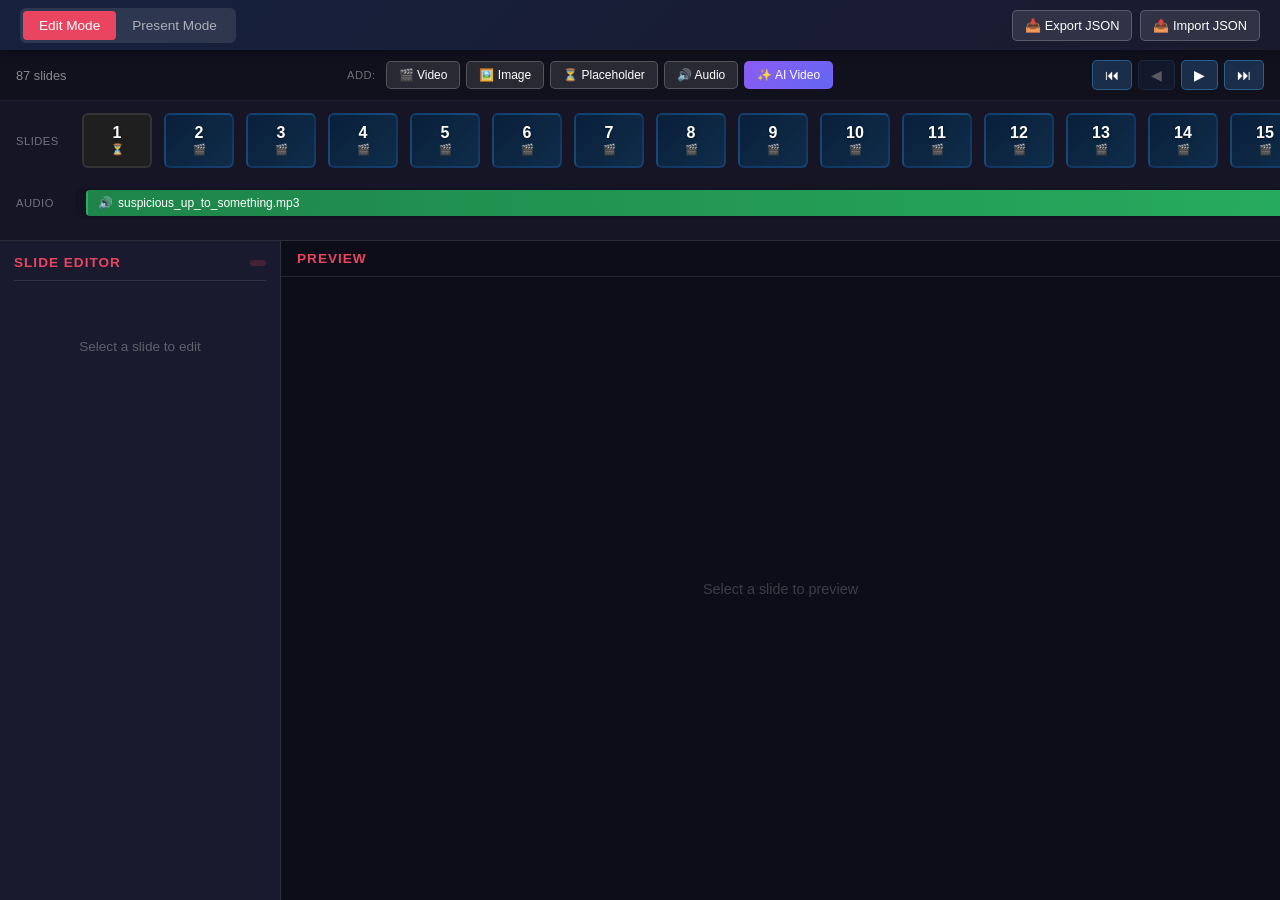
==== commit 24b41627: "Add pause slides feature for audio tracks - Add 'Pause on slides' input to audio editor (comma-separ" ====
--- a/index.html
+++ b/index.html
@@ -192,25 +192,34 @@
               </div>
               <p class="audio-volume-help">Adjust playback volume (0-200%)</p>
             </div>
+            <div class="form-group" id="audio-pause-slides-group">
+              <label for="audio-pause-slides">Pause on slides</label>
+              <input type="text" id="audio-pause-slides" placeholder="e.g., 3, 5, 8">
+              <p class="audio-volume-help">Comma-separated slide numbers where audio should pause (for videos with their own audio)</p>
+            </div>
             <div class="form-group" id="audio-fade-group">
-              <label>Audio Fades</label>
-              <div class="audio-fade-row">
-                <div class="audio-fade-control">
-                  <label for="audio-fade-in">Fade In</label>
-                  <div class="audio-fade-input-row">
-                    <input type="number" id="audio-fade-in" min="0" max="10" step="0.1" value="0.5">
-                    <span class="audio-fade-unit">sec</span>
+              <label class="checkbox-label">
+                <input type="checkbox" id="audio-fade-enabled"> Apply fades
+              </label>
+              <div id="audio-fade-options" class="audio-fade-options" style="display: none;">
+                <div class="audio-fade-row">
+                  <div class="audio-fade-control">
+                    <label for="audio-fade-in">Fade In</label>
+                    <div class="audio-fade-input-row">
+                      <input type="number" id="audio-fade-in" min="0" max="10" step="0.1" value="0.5">
+                      <span class="audio-fade-unit">sec</span>
+                    </div>
+                  </div>
+                  <div class="audio-fade-control">
+                    <label for="audio-fade-out">Fade Out</label>
+                    <div class="audio-fade-input-row">
+                      <input type="number" id="audio-fade-out" min="0" max="10" step="0.1" value="0.5">
+                      <span class="audio-fade-unit">sec</span>
+                    </div>
                   </div>
                 </div>
-                <div class="audio-fade-control">
-                  <label for="audio-fade-out">Fade Out</label>
-                  <div class="audio-fade-input-row">
-                    <input type="number" id="audio-fade-out" min="0" max="10" step="0.1" value="0.5">
-                    <span class="audio-fade-unit">sec</span>
-                  </div>
-                </div>
-              </div>
-              <p class="audio-volume-help">Duration of volume transitions when audio starts/stops (0 = no fade)</p>
+                <p class="audio-volume-help">Duration of volume transitions when audio starts/stops</p>
+              </div>
             </div>
             <div class="form-actions">
               <button type="submit" class="save-btn">Save</button>
--- a/app.css
+++ b/app.css
@@ -1579,6 +1579,14 @@
 }
 
 /* Audio Fade Controls */
+.audio-fade-options {
+  margin-top: 10px;
+  padding: 12px;
+  background: rgba(0, 0, 0, 0.2);
+  border-radius: 6px;
+  border-left: 3px solid rgba(39, 174, 96, 0.5);
+}
+
 .audio-fade-row {
   display: flex;
   gap: 16px;
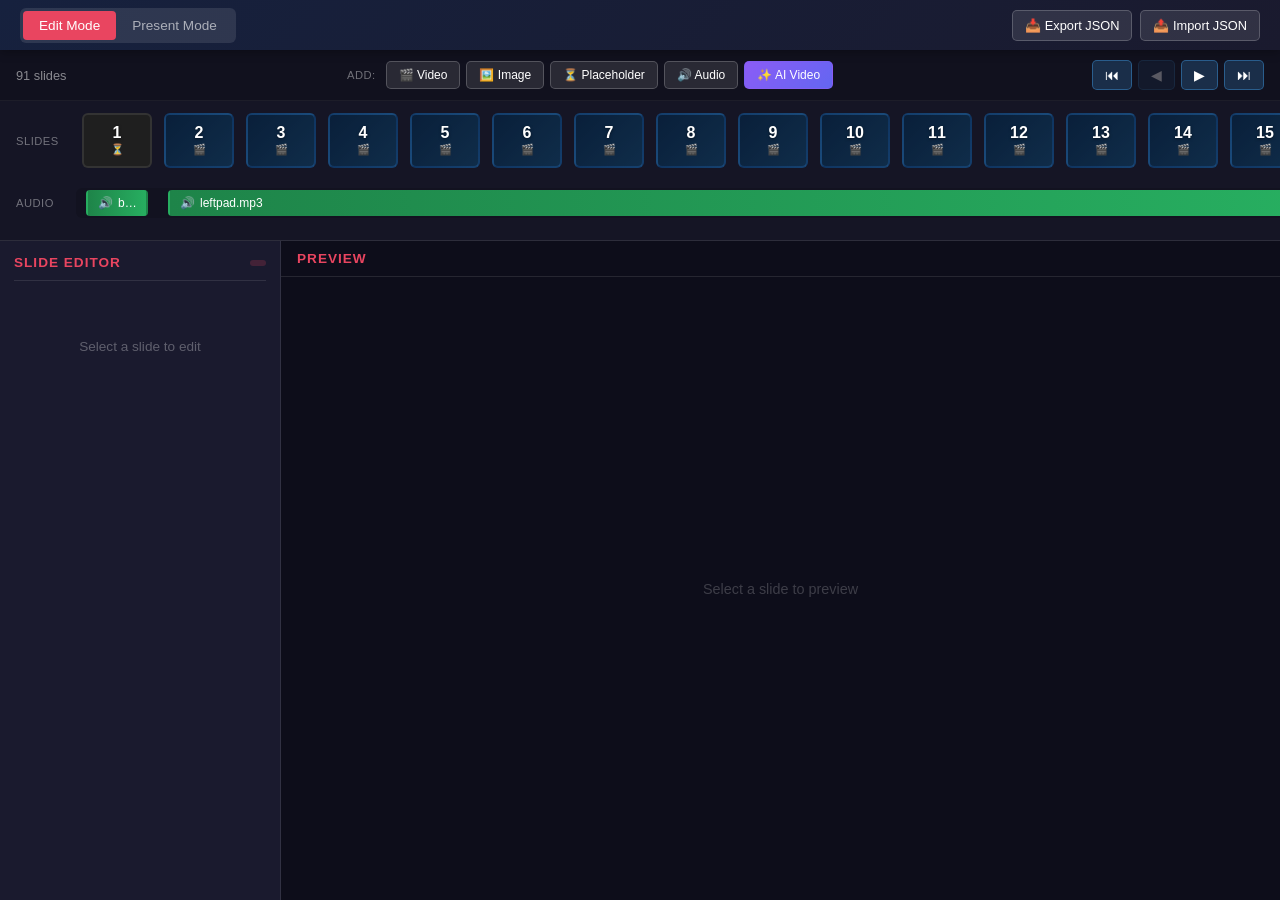
==== commit 284e04c2: "Add configurable subtitle size setting - Add subtitle size slider control (50%-150%) in the presenta" ====
--- a/index.html
+++ b/index.html
@@ -21,6 +21,11 @@
           <span class="toggle-slider"></span>
           <span class="toggle-label">Live Subtitles</span>
         </label>
+        <div class="subtitle-size-control">
+          <label for="subtitleSize" class="size-label">Size:</label>
+          <input type="range" id="subtitleSize" min="50" max="150" value="100" class="subtitle-size-slider">
+          <span id="subtitleSizeValue" class="size-value">100%</span>
+        </div>
         <label class="subtitle-toggle offline-toggle">
           <input type="checkbox" id="offlineModeEnabled">
           <span class="toggle-slider small"></span>
@@ -545,6 +550,35 @@
     </div>
   </div>
 
+  <!-- Version Conflict Modal -->
+  <div id="version-conflict-modal" class="modal-overlay" style="display: none;">
+    <div class="modal-content version-conflict-modal">
+      <div class="modal-icon">⚠️</div>
+      <h2>Version Conflict Detected</h2>
+      <p>The server has a different version than your last local edit.</p>
+      <div class="version-comparison">
+        <div class="version-box server-version">
+          <div class="version-label">Server Version</div>
+          <div class="version-detail" id="server-version-info">-- slides</div>
+        </div>
+        <div class="version-vs">vs</div>
+        <div class="version-box local-version">
+          <div class="version-label">Your Local Copy</div>
+          <div class="version-detail" id="local-version-info">-- slides</div>
+        </div>
+      </div>
+      <p class="version-question">Which version would you like to use?</p>
+      <div class="modal-actions version-actions">
+        <button id="version-use-server" class="modal-btn secondary">
+          <span class="btn-icon">🌐</span> Use Server Version
+        </button>
+        <button id="version-use-local" class="modal-btn primary">
+          <span class="btn-icon">💾</span> Restore Local Copy
+        </button>
+      </div>
+    </div>
+  </div>
+
   <!-- FFmpeg.wasm for video/audio editing (local files) -->
   <script src="lib/ffmpeg/ffmpeg.js"></script>
   
--- a/app.css
+++ b/app.css
@@ -1780,6 +1780,71 @@
   color: rgba(255, 255, 255, 0.6);
 }
 
+/* Subtitle size control */
+.subtitle-size-control {
+  display: flex;
+  align-items: center;
+  gap: 8px;
+  margin-left: 15px;
+  padding-left: 15px;
+  border-left: 1px solid rgba(255, 255, 255, 0.2);
+}
+
+.subtitle-size-control .size-label {
+  font-size: 0.8rem;
+  color: rgba(255, 255, 255, 0.7);
+  font-weight: 500;
+  white-space: nowrap;
+}
+
+.subtitle-size-slider {
+  width: 80px;
+  height: 6px;
+  -webkit-appearance: none;
+  appearance: none;
+  background: rgba(255, 255, 255, 0.2);
+  border-radius: 3px;
+  cursor: pointer;
+}
+
+.subtitle-size-slider::-webkit-slider-thumb {
+  -webkit-appearance: none;
+  appearance: none;
+  width: 14px;
+  height: 14px;
+  background: #10b981;
+  border-radius: 50%;
+  cursor: pointer;
+  transition: all 0.15s ease;
+}
+
+.subtitle-size-slider::-webkit-slider-thumb:hover {
+  background: #34d399;
+  transform: scale(1.1);
+}
+
+.subtitle-size-slider::-moz-range-thumb {
+  width: 14px;
+  height: 14px;
+  background: #10b981;
+  border-radius: 50%;
+  cursor: pointer;
+  border: none;
+  transition: all 0.15s ease;
+}
+
+.subtitle-size-slider::-moz-range-thumb:hover {
+  background: #34d399;
+  transform: scale(1.1);
+}
+
+.subtitle-size-control .size-value {
+  font-size: 0.75rem;
+  color: rgba(255, 255, 255, 0.6);
+  min-width: 35px;
+  text-align: right;
+}
+
 /* Subtitle overlay in presentation mode */
 .subtitle-overlay {
   position: fixed;
@@ -1804,7 +1869,9 @@
 .subtitle-text {
   display: inline-block;
   font-family: 'Montserrat', 'Segoe UI', -apple-system, sans-serif;
-  font-size: clamp(24px, 4vw, 56px);
+  /* Base font size with CSS variable for scaling (default 100%) */
+  --subtitle-scale: 1;
+  font-size: clamp(calc(24px * var(--subtitle-scale)), calc(4vw * var(--subtitle-scale)), calc(56px * var(--subtitle-scale)));
   font-weight: 700;
   color: white;
   line-height: 1.3;
@@ -1925,7 +1992,7 @@
   }
   
   .subtitle-text {
-    font-size: clamp(18px, 5vw, 36px);
+    font-size: clamp(calc(18px * var(--subtitle-scale, 1)), calc(5vw * var(--subtitle-scale, 1)), calc(36px * var(--subtitle-scale, 1)));
     padding: 12px 18px;
   }
   
@@ -1940,7 +2007,7 @@
   }
   
   .subtitle-text {
-    font-size: clamp(16px, 6vw, 28px);
+    font-size: clamp(calc(16px * var(--subtitle-scale, 1)), calc(6vw * var(--subtitle-scale, 1)), calc(28px * var(--subtitle-scale, 1)));
     padding: 10px 14px;
   }
 }
@@ -2032,3 +2099,72 @@
   color: #dc2626;
   background: #fee2e2;
 }
+
+/* ============================================
+   Version Conflict Modal
+   ============================================ */
+.version-conflict-modal {
+  padding: 32px;
+  text-align: center;
+  max-width: 500px;
+}
+
+.version-comparison {
+  display: flex;
+  align-items: center;
+  justify-content: center;
+  gap: 20px;
+  margin: 24px 0;
+}
+
+.version-box {
+  flex: 1;
+  padding: 16px;
+  border-radius: 12px;
+  background: rgba(0, 0, 0, 0.3);
+  border: 2px solid rgba(255, 255, 255, 0.1);
+}
+
+.version-box.server-version {
+  border-color: rgba(59, 130, 246, 0.5);
+  background: rgba(59, 130, 246, 0.1);
+}
+
+.version-box.local-version {
+  border-color: rgba(34, 197, 94, 0.5);
+  background: rgba(34, 197, 94, 0.1);
+}
+
+.version-label {
+  font-size: 0.75rem;
+  text-transform: uppercase;
+  letter-spacing: 0.5px;
+  color: rgba(255, 255, 255, 0.6);
+  margin-bottom: 8px;
+}
+
+.version-detail {
+  font-size: 1.1rem;
+  font-weight: 600;
+  color: white;
+}
+
+.version-vs {
+  font-size: 0.9rem;
+  color: rgba(255, 255, 255, 0.4);
+  font-weight: 500;
+}
+
+.version-question {
+  color: rgba(255, 255, 255, 0.8);
+  margin-bottom: 8px;
+}
+
+.version-actions {
+  justify-content: center;
+  gap: 16px;
+}
+
+.version-actions .modal-btn {
+  min-width: 160px;
+}
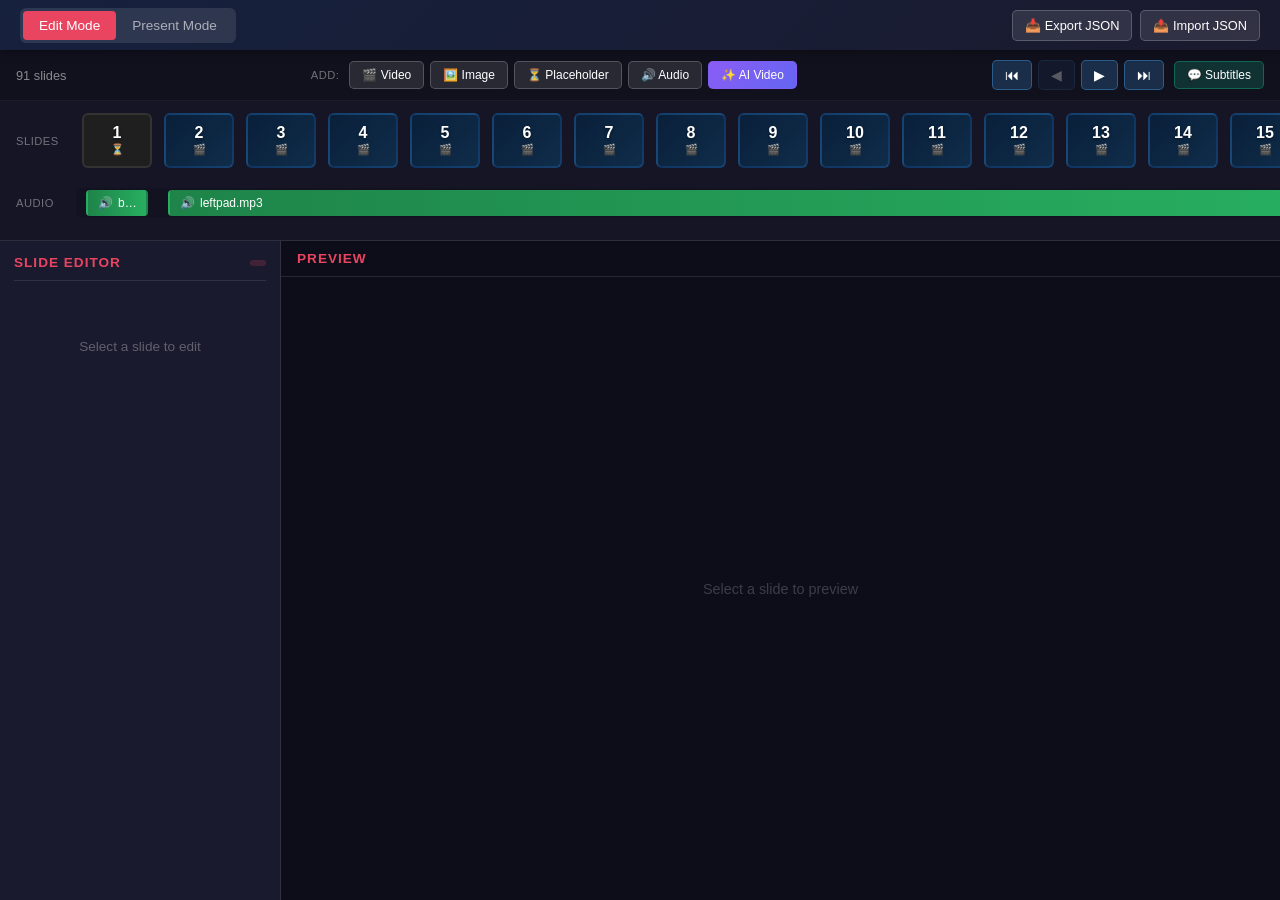
==== commit ef7f8ecb: "Fix subtitle size configuration - move to edit mode with proper saving - Move subtitle size control " ====
--- a/index.html
+++ b/index.html
@@ -21,11 +21,6 @@
           <span class="toggle-slider"></span>
           <span class="toggle-label">Live Subtitles</span>
         </label>
-        <div class="subtitle-size-control">
-          <label for="subtitleSize" class="size-label">Size:</label>
-          <input type="range" id="subtitleSize" min="50" max="150" value="100" class="subtitle-size-slider">
-          <span id="subtitleSizeValue" class="size-value">100%</span>
-        </div>
         <label class="subtitle-toggle offline-toggle">
           <input type="checkbox" id="offlineModeEnabled">
           <span class="toggle-slider small"></span>
@@ -66,6 +61,9 @@
             <button id="navPrevBtn" class="toolbar-btn nav" title="Previous slide">◀</button>
             <button id="navNextBtn" class="toolbar-btn nav" title="Next slide">▶</button>
             <button id="navLastBtn" class="toolbar-btn nav" title="Last slide">⏭</button>
+          </div>
+          <div class="toolbar-group">
+            <button id="subtitleSettingsBtn" class="toolbar-btn subtitle-settings-btn" title="Subtitle Settings">💬 Subtitles</button>
           </div>
         </div>
       </div>
@@ -232,6 +230,36 @@
             </div>
           </form>
         </div>
+        
+        <!-- Subtitle Settings -->
+        <div id="subtitle-settings-editor" style="display: none;">
+          <div id="editor-header">
+            <h2>Subtitle Settings</h2>
+          </div>
+          <div class="subtitle-settings-form">
+            <div class="form-group">
+              <label for="subtitleSizeSlider">Subtitle Size</label>
+              <div class="subtitle-size-row">
+                <input type="range" id="subtitleSizeSlider" min="50" max="150" value="100">
+                <span id="subtitleSizeDisplay">100%</span>
+              </div>
+            </div>
+            
+            <!-- Live Preview -->
+            <div class="subtitle-preview-container">
+              <div class="subtitle-preview-bg">
+                <div id="subtitlePreviewText" class="subtitle-preview-text">
+                  Sample subtitle text
+                </div>
+              </div>
+              <p class="form-help-text">Preview of how subtitles will appear during presentation</p>
+            </div>
+            
+            <div class="form-actions">
+              <button type="button" id="saveSubtitleSettings" class="save-btn">Save Settings</button>
+            </div>
+          </div>
+        </div>
       </div>
       
       <!-- Preview Panel (Large) -->
--- a/app.css
+++ b/app.css
@@ -1780,69 +1780,119 @@
   color: rgba(255, 255, 255, 0.6);
 }
 
-/* Subtitle size control */
-.subtitle-size-control {
-  display: flex;
-  align-items: center;
-  gap: 8px;
-  margin-left: 15px;
-  padding-left: 15px;
-  border-left: 1px solid rgba(255, 255, 255, 0.2);
-}
-
-.subtitle-size-control .size-label {
-  font-size: 0.8rem;
-  color: rgba(255, 255, 255, 0.7);
-  font-weight: 500;
-  white-space: nowrap;
-}
-
-.subtitle-size-slider {
-  width: 80px;
+/* Subtitle settings button in toolbar */
+.toolbar-btn.subtitle-settings-btn {
+  background: rgba(16, 185, 129, 0.2);
+  border-color: rgba(16, 185, 129, 0.4);
+}
+
+.toolbar-btn.subtitle-settings-btn:hover {
+  background: #10b981;
+  border-color: #10b981;
+}
+
+/* Subtitle Settings Editor Panel */
+#subtitle-settings-editor {
+  flex: 1;
+  padding: 14px;
+  overflow-y: auto;
+}
+
+.subtitle-settings-form {
+  display: flex;
+  flex-direction: column;
+  gap: 16px;
+}
+
+.subtitle-size-row {
+  display: flex;
+  align-items: center;
+  gap: 12px;
+}
+
+.subtitle-size-row input[type="range"] {
+  flex: 1;
   height: 6px;
   -webkit-appearance: none;
   appearance: none;
-  background: rgba(255, 255, 255, 0.2);
+  background: rgba(255, 255, 255, 0.1);
   border-radius: 3px;
   cursor: pointer;
 }
 
-.subtitle-size-slider::-webkit-slider-thumb {
+.subtitle-size-row input[type="range"]::-webkit-slider-thumb {
   -webkit-appearance: none;
   appearance: none;
-  width: 14px;
-  height: 14px;
+  width: 18px;
+  height: 18px;
   background: #10b981;
   border-radius: 50%;
   cursor: pointer;
   transition: all 0.15s ease;
 }
 
-.subtitle-size-slider::-webkit-slider-thumb:hover {
+.subtitle-size-row input[type="range"]::-webkit-slider-thumb:hover {
   background: #34d399;
   transform: scale(1.1);
 }
 
-.subtitle-size-slider::-moz-range-thumb {
-  width: 14px;
-  height: 14px;
+.subtitle-size-row input[type="range"]::-moz-range-thumb {
+  width: 18px;
+  height: 18px;
   background: #10b981;
   border-radius: 50%;
   cursor: pointer;
   border: none;
-  transition: all 0.15s ease;
-}
-
-.subtitle-size-slider::-moz-range-thumb:hover {
-  background: #34d399;
-  transform: scale(1.1);
-}
-
-.subtitle-size-control .size-value {
-  font-size: 0.75rem;
-  color: rgba(255, 255, 255, 0.6);
-  min-width: 35px;
+}
+
+.subtitle-size-row span {
+  min-width: 50px;
   text-align: right;
+  font-size: 0.9rem;
+  color: white;
+  font-weight: 600;
+}
+
+/* Subtitle Preview Container */
+.subtitle-preview-container {
+  margin-top: 8px;
+}
+
+.subtitle-preview-bg {
+  background: linear-gradient(to bottom, #1a1a2e 0%, #000 100%);
+  border-radius: 8px;
+  padding: 30px 20px;
+  display: flex;
+  align-items: flex-end;
+  justify-content: center;
+  min-height: 120px;
+  position: relative;
+  overflow: hidden;
+}
+
+.subtitle-preview-bg::before {
+  content: '';
+  position: absolute;
+  bottom: 0;
+  left: 0;
+  right: 0;
+  height: 60%;
+  background: linear-gradient(to top, rgba(0, 0, 0, 0.7) 0%, transparent 100%);
+  pointer-events: none;
+}
+
+.subtitle-preview-text {
+  font-family: 'Montserrat', 'Segoe UI', -apple-system, sans-serif;
+  font-weight: 700;
+  color: white;
+  text-align: center;
+  text-shadow: 
+    0 0 10px rgba(0, 0, 0, 0.9),
+    0 0 20px rgba(0, 0, 0, 0.7),
+    0 2px 4px rgba(0, 0, 0, 0.8);
+  position: relative;
+  z-index: 1;
+  transition: font-size 0.15s ease;
 }
 
 /* Subtitle overlay in presentation mode */
@@ -1869,9 +1919,8 @@
 .subtitle-text {
   display: inline-block;
   font-family: 'Montserrat', 'Segoe UI', -apple-system, sans-serif;
-  /* Base font size with CSS variable for scaling (default 100%) */
-  --subtitle-scale: 1;
-  font-size: clamp(calc(24px * var(--subtitle-scale)), calc(4vw * var(--subtitle-scale)), calc(56px * var(--subtitle-scale)));
+  /* Font size set via JavaScript based on settings */
+  font-size: 3vw;
   font-weight: 700;
   color: white;
   line-height: 1.3;
@@ -1985,14 +2034,13 @@
   }
 }
 
-/* Responsive subtitle sizing */
+/* Responsive subtitle sizing - font-size is controlled by JS */
 @media (max-width: 768px) {
   .subtitle-overlay {
     padding: 30px 30px;
   }
   
   .subtitle-text {
-    font-size: clamp(calc(18px * var(--subtitle-scale, 1)), calc(5vw * var(--subtitle-scale, 1)), calc(36px * var(--subtitle-scale, 1)));
     padding: 12px 18px;
   }
   
@@ -2007,7 +2055,6 @@
   }
   
   .subtitle-text {
-    font-size: clamp(calc(16px * var(--subtitle-scale, 1)), calc(6vw * var(--subtitle-scale, 1)), calc(28px * var(--subtitle-scale, 1)));
     padding: 10px 14px;
   }
 }
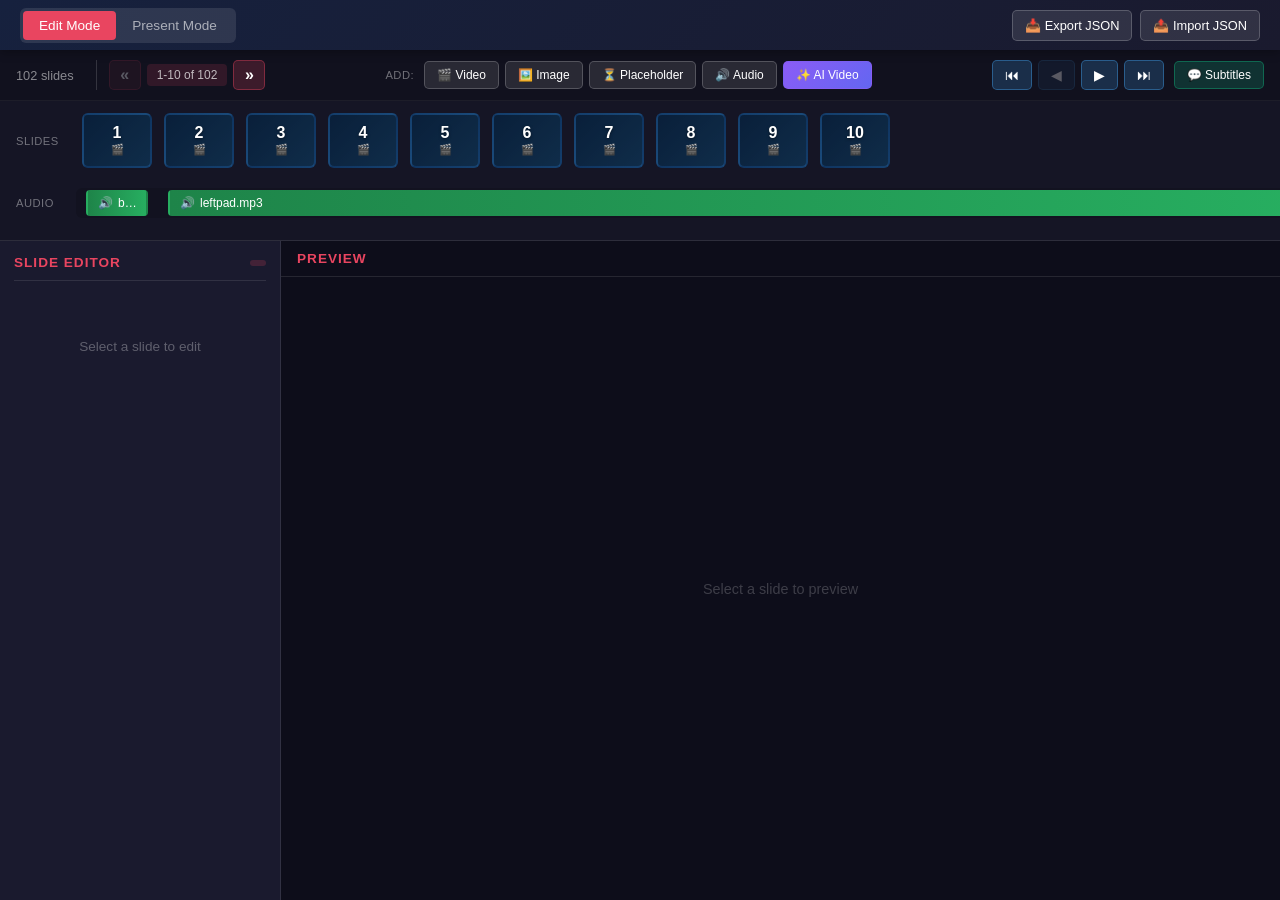
==== commit 1747c2a5: "feat: Implement 10-slide pagination window in editor Adds a sliding window system that limits the ed" ====
--- a/index.html
+++ b/index.html
@@ -44,6 +44,11 @@
       <div id="timeline-toolbar">
         <div id="toolbar-left">
           <span id="slide-count-display">0 slides</span>
+          <div id="pagination-controls" class="toolbar-group pagination-group">
+            <button id="pagePrevBtn" class="toolbar-btn page-nav" title="Previous page">&#171;</button>
+            <span id="page-indicator">1-10</span>
+            <button id="pageNextBtn" class="toolbar-btn page-nav" title="Next page">&#187;</button>
+          </div>
         </div>
         <div id="toolbar-center">
           <div class="toolbar-group">
--- a/app.css
+++ b/app.css
@@ -145,6 +145,48 @@
 #slide-count-display {
   font-size: 0.8rem;
   color: rgba(255, 255, 255, 0.5);
+}
+
+/* Pagination Controls */
+.pagination-group {
+  margin-left: 12px;
+  padding-left: 12px;
+  border-left: 1px solid rgba(255, 255, 255, 0.15);
+}
+
+#page-indicator {
+  font-size: 0.75rem;
+  color: rgba(255, 255, 255, 0.7);
+  padding: 4px 10px;
+  background: rgba(233, 69, 96, 0.15);
+  border-radius: 4px;
+  white-space: nowrap;
+  min-width: 80px;
+  text-align: center;
+}
+
+.toolbar-btn.page-nav {
+  padding: 5px 10px;
+  font-size: 1rem;
+  font-weight: bold;
+  background: rgba(233, 69, 96, 0.2);
+  border-color: rgba(233, 69, 96, 0.4);
+  min-width: 32px;
+}
+
+.toolbar-btn.page-nav:hover:not(:disabled) {
+  background: #e94560;
+  border-color: #e94560;
+}
+
+.toolbar-btn.page-nav:disabled {
+  opacity: 0.3;
+  cursor: not-allowed;
+}
+
+.toolbar-btn.page-nav:disabled:hover {
+  background: rgba(233, 69, 96, 0.2);
+  border-color: rgba(233, 69, 96, 0.4);
 }
 
 .toolbar-group {
@@ -331,6 +373,21 @@
   margin-top: 2px;
   position: relative;
   z-index: 1;
+}
+
+/* Placeholder slides (outside visible buffer) */
+.slide-block.slide-placeholder {
+  background: linear-gradient(135deg, #1a2636 0%, #1e3040 100%);
+  border: 1px dashed rgba(255, 255, 255, 0.2);
+}
+
+.slide-block.slide-placeholder .block-overlay {
+  background: rgba(0, 0, 0, 0.6);
+}
+
+.slide-block.slide-placeholder .block-number {
+  font-size: 0.8rem;
+  opacity: 0.7;
 }
 
 /* Audio Timeline */
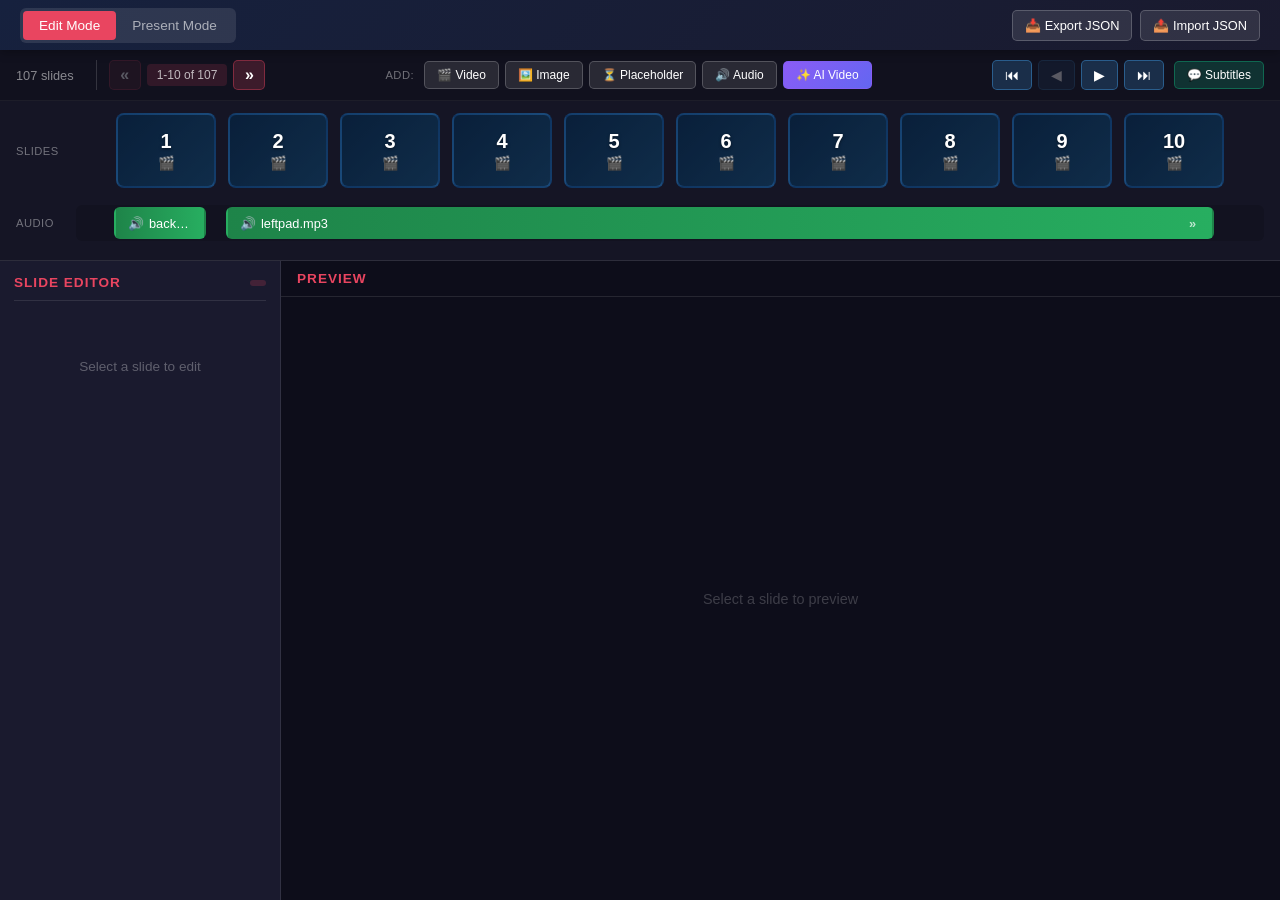
==== commit 68c891c0: "Add timed auto-advance feature for placeholder slides - Added UI controls in placeholder editor: che" ====
--- a/index.html
+++ b/index.html
@@ -123,6 +123,16 @@
               <textarea id="placeholder-text" rows="3" placeholder="Additional text for the slide..."></textarea>
               <label for="placeholder-color" style="margin-top: 8px;">Background Color</label>
               <input type="color" id="placeholder-color" value="#333333">
+              <div class="placeholder-auto-advance" style="margin-top: 12px;">
+                <label class="checkbox-label">
+                  <input type="checkbox" id="placeholder-timed-advance"> Auto-advance after timeout
+                </label>
+                <div id="placeholder-duration-group" style="display: none; margin-top: 8px;">
+                  <label for="placeholder-duration">Duration (milliseconds)</label>
+                  <input type="number" id="placeholder-duration" min="100" step="100" value="5000" placeholder="5000">
+                  <p class="form-help-text">Automatically advance to next slide after this duration</p>
+                </div>
+              </div>
               <button type="button" id="convertToVideoBtn" class="convert-video-btn">
                 <span class="btn-icon">✨</span> Generate AI Video for this Slide
               </button>
--- a/app.css
+++ b/app.css
@@ -276,14 +276,17 @@
 #slides-timeline {
   display: flex;
   gap: 6px;
+  flex: 1;
+  justify-content: center;
+  padding: 0 20px;
 }
 
 .slide-block {
-  width: 70px;
-  height: 55px;
+  width: 100px;
+  height: 75px;
   background: linear-gradient(135deg, #0f3460 0%, #1a4a7a 100%);
   border: 2px solid transparent;
-  border-radius: 6px;
+  border-radius: 8px;
   display: flex;
   flex-direction: column;
   align-items: center;
@@ -343,7 +346,7 @@
 /* Drop zone indicators between slides */
 .drop-indicator {
   width: 4px;
-  height: 55px;
+  height: 75px;
   background: #4caf50;
   border-radius: 2px;
   flex-shrink: 0;
@@ -360,7 +363,7 @@
 }
 
 .slide-block .block-number {
-  font-size: 1rem;
+  font-size: 1.25rem;
   font-weight: bold;
   line-height: 1;
   text-shadow: 0 1px 3px rgba(0,0,0,0.5);
@@ -369,8 +372,8 @@
 }
 
 .slide-block .block-icon {
-  font-size: 0.65rem;
-  margin-top: 2px;
+  font-size: 0.85rem;
+  margin-top: 4px;
   position: relative;
   z-index: 1;
 }
@@ -393,28 +396,32 @@
 /* Audio Timeline */
 #audio-timeline-wrapper {
   flex: 1;
-  position: relative;
+  display: flex;
+  justify-content: center;
   min-height: 30px;
   background: rgba(0, 0, 0, 0.15);
   border-radius: 6px;
+  padding: 0 20px;
 }
 
 #audio-timeline {
   position: relative;
-  height: 30px;
+  height: 36px;
+  display: inline-flex;
+  align-items: center;
 }
 
 .audio-track {
-  height: 26px;
+  height: 32px;
   background: linear-gradient(90deg, #1e8449, #27ae60);
-  border-radius: 4px;
+  border-radius: 6px;
   position: absolute;
   top: 2px;
   cursor: pointer;
   display: flex;
   align-items: center;
-  padding: 0 10px;
-  font-size: 0.75rem;
+  padding: 0 12px;
+  font-size: 0.8rem;
   color: white;
   transition: all 0.15s ease;
   border: 2px solid transparent;
@@ -433,11 +440,21 @@
 
 .audio-track .audio-icon {
   margin-right: 5px;
+  flex-shrink: 0;
 }
 
 .audio-track .audio-label {
   overflow: hidden;
   text-overflow: ellipsis;
+  flex: 1;
+}
+
+/* Audio extends indicators - show when track continues beyond visible window */
+.audio-track .audio-extends {
+  font-weight: bold;
+  opacity: 0.7;
+  flex-shrink: 0;
+  margin: 0 4px;
 }
 
 /* ============================================
